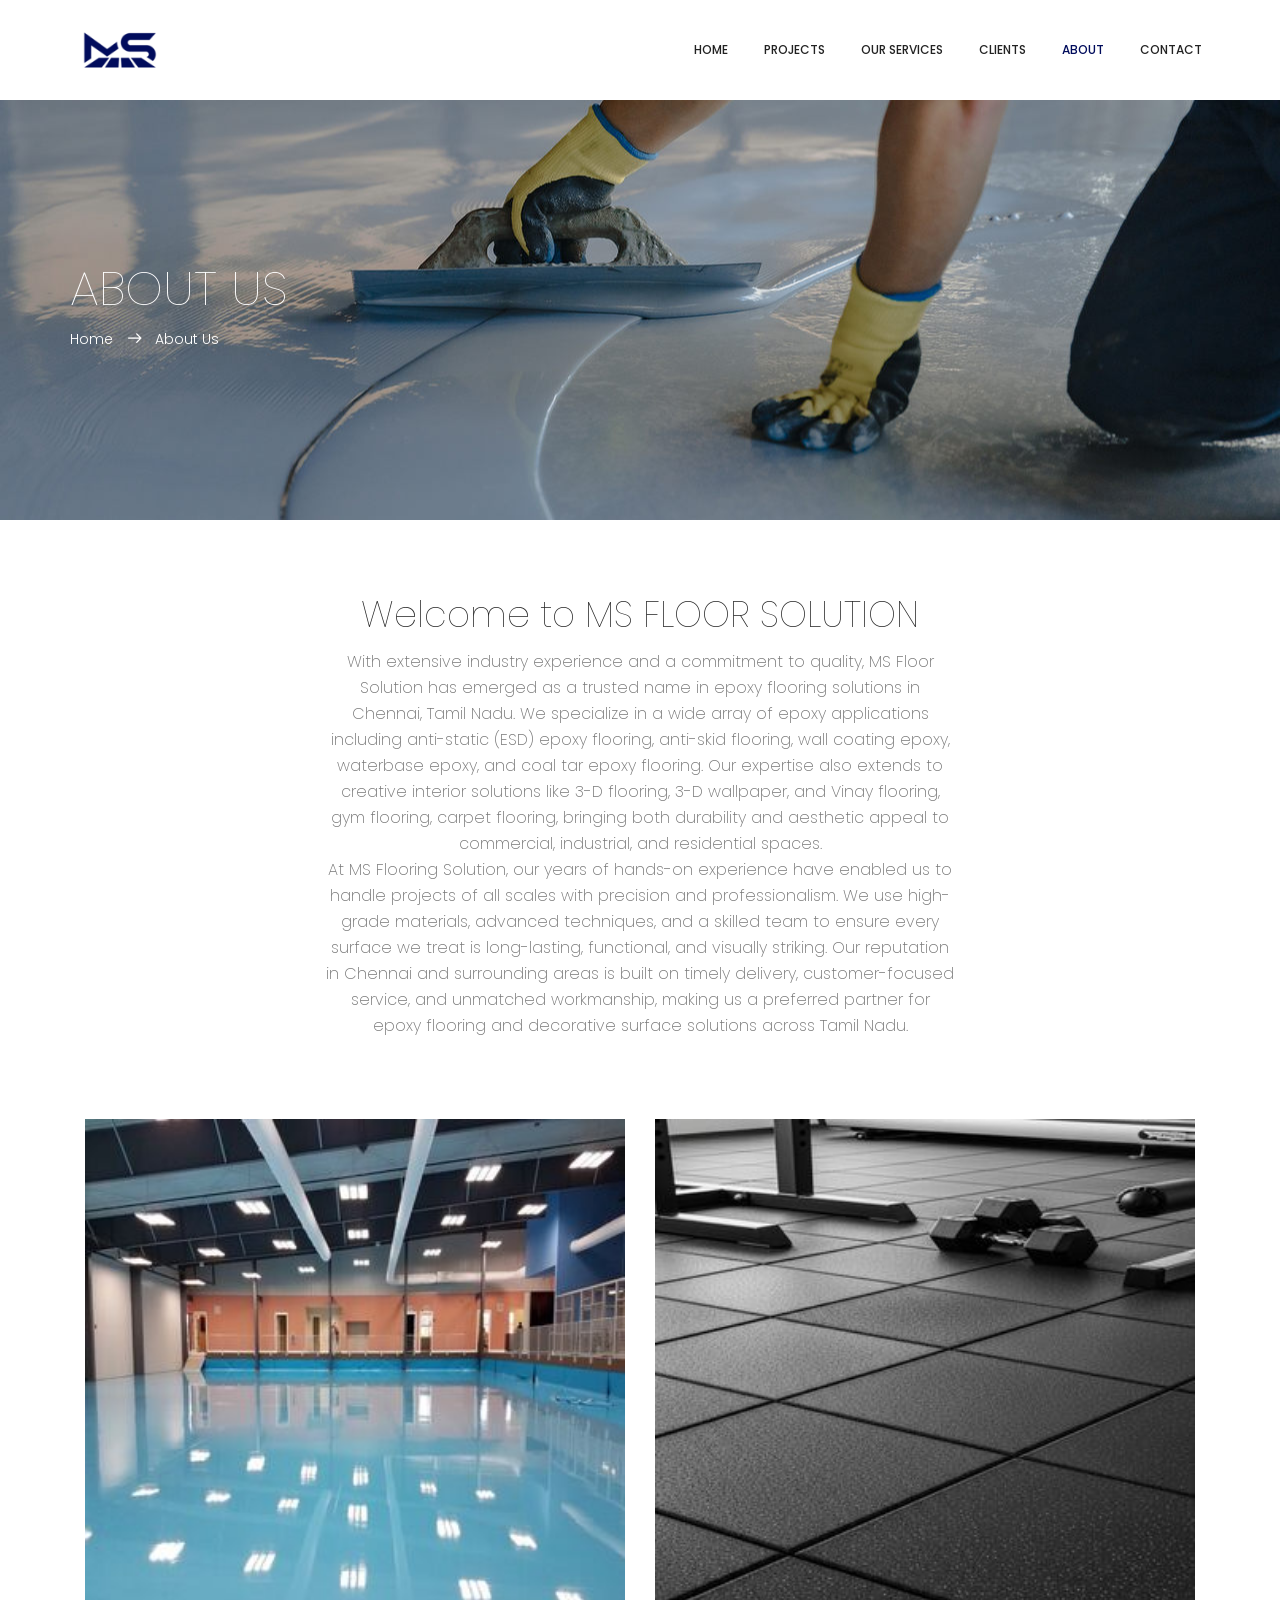
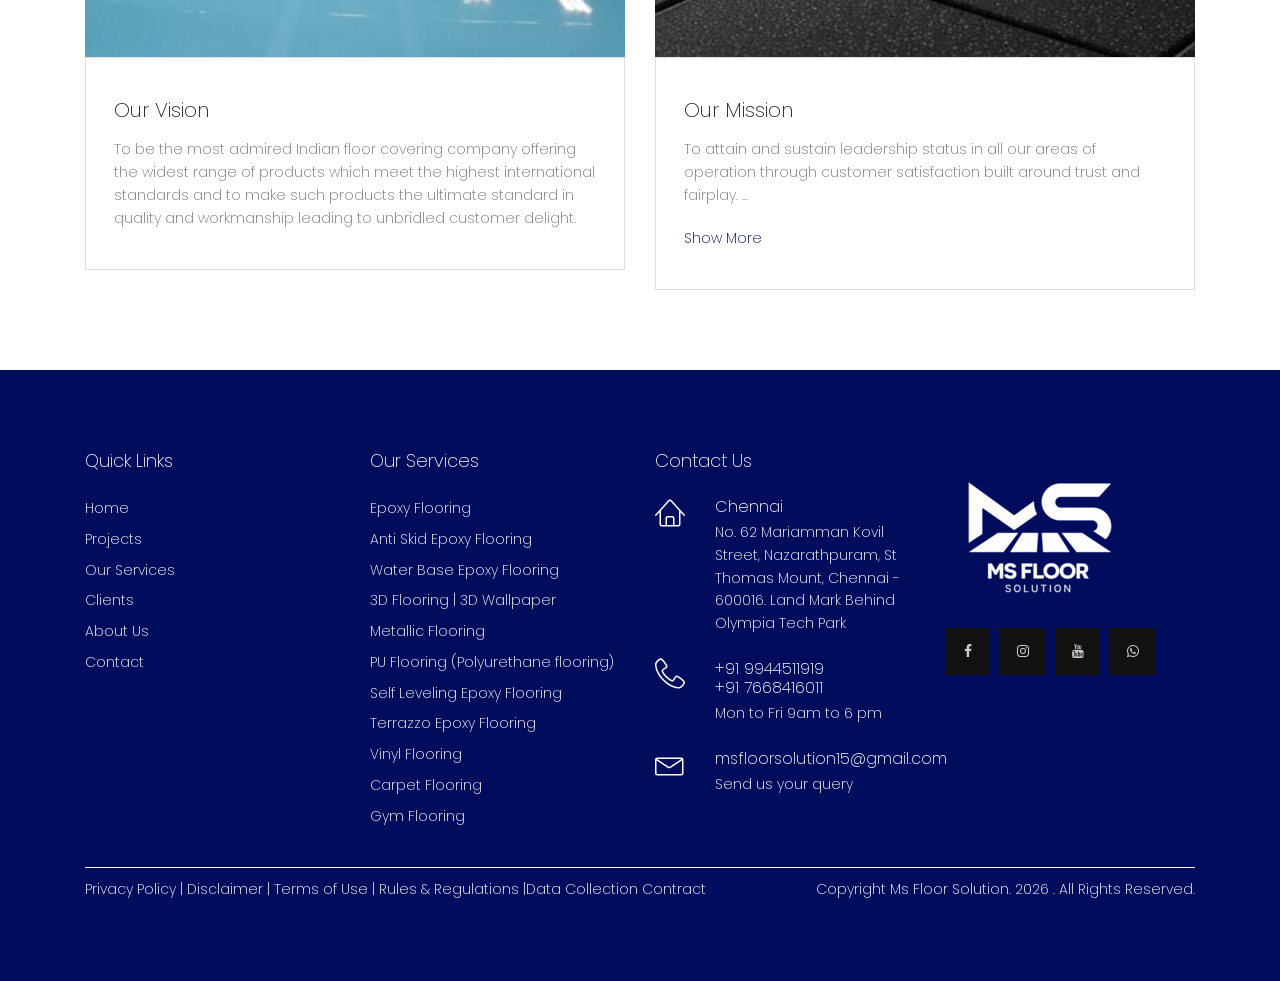
==== about.html @ cc370d94 "whatsapp link added and contect, contact details changed" ====
<!doctype html>
<html lang="zxx" class="no-js">
	<head>
		<meta name="robots" content="noindex, nofollow" />

		<link rel="dns-prefetch" href="https://cdnjs.cloudflare.com" />
		<!-- Mobile Specific Meta -->
		<meta
			name="viewport"
			content="width=device-width, initial-scale=1, shrink-to-fit=no"
		/>
		<!-- Meta Description -->
		<meta name="description" content="" />
		<!-- Meta Keyword -->
		<meta name="keywords" content="" />
		<!-- meta character set -->
		<meta charset="UTF-8" />
		<!-- Site Title -->
		<title>MS Floor Solutions</title>

		<style
			type="text/css"
			media="print"
			onload="
				this.media = 'all';
				this.onload = null;
			"
		>
			@font-face {
				font-family: Poppins;
				font-style: normal;
				font-weight: 100;
				src: url(fonts/100/normal.woff2);
				unicode-range:
					U+0900-097F, U+1CD0-1CF9, U+200C-200D, U+20A8, U+20B9, U+20F0, U+25CC,
					U+A830-A839, U+A8E0-A8FF, U+11B00-11B09;
				font-display: swap;
			}
			@font-face {
				font-family: Poppins;
				font-style: normal;
				font-weight: 100;
				src: url(fonts/100/normal.woff2);
				unicode-range:
					U+0000-00FF, U+0131, U+0152-0153, U+02BB-02BC, U+02C6, U+02DA, U+02DC,
					U+0304, U+0308, U+0329, U+2000-206F, U+20AC, U+2122, U+2191, U+2193,
					U+2212, U+2215, U+FEFF, U+FFFD;
				font-display: swap;
			}
			@font-face {
				font-family: Poppins;
				font-style: normal;
				font-weight: 100;
				src: url(fonts/100/normal.woff2);
				unicode-range:
					U+0100-02BA, U+02BD-02C5, U+02C7-02CC, U+02CE-02D7, U+02DD-02FF,
					U+0304, U+0308, U+0329, U+1D00-1DBF, U+1E00-1E9F, U+1EF2-1EFF, U+2020,
					U+20A0-20AB, U+20AD-20C0, U+2113, U+2C60-2C7F, U+A720-A7FF;
				font-display: swap;
			}
			@font-face {
				font-family: Poppins;
				font-style: normal;
				font-weight: 200;
				src: url(fonts/200/normal.woff2);
				unicode-range:
					U+0100-02BA, U+02BD-02C5, U+02C7-02CC, U+02CE-02D7, U+02DD-02FF,
					U+0304, U+0308, U+0329, U+1D00-1DBF, U+1E00-1E9F, U+1EF2-1EFF, U+2020,
					U+20A0-20AB, U+20AD-20C0, U+2113, U+2C60-2C7F, U+A720-A7FF;
				font-display: swap;
			}
			@font-face {
				font-family: Poppins;
				font-style: normal;
				font-weight: 200;
				src: url(fonts/200/normal.woff2);
				unicode-range:
					U+0000-00FF, U+0131, U+0152-0153, U+02BB-02BC, U+02C6, U+02DA, U+02DC,
					U+0304, U+0308, U+0329, U+2000-206F, U+20AC, U+2122, U+2191, U+2193,
					U+2212, U+2215, U+FEFF, U+FFFD;
				font-display: swap;
			}
			@font-face {
				font-family: Poppins;
				font-style: normal;
				font-weight: 200;
				src: url(fonts/200/normal.woff2);
				unicode-range:
					U+0900-097F, U+1CD0-1CF9, U+200C-200D, U+20A8, U+20B9, U+20F0, U+25CC,
					U+A830-A839, U+A8E0-A8FF, U+11B00-11B09;
				font-display: swap;
			}
			@font-face {
				font-family: Poppins;
				font-style: normal;
				font-weight: 400;
				src: url(fonts/400/normal.woff2);
				unicode-range:
					U+0100-02BA, U+02BD-02C5, U+02C7-02CC, U+02CE-02D7, U+02DD-02FF,
					U+0304, U+0308, U+0329, U+1D00-1DBF, U+1E00-1E9F, U+1EF2-1EFF, U+2020,
					U+20A0-20AB, U+20AD-20C0, U+2113, U+2C60-2C7F, U+A720-A7FF;
				font-display: swap;
			}
			@font-face {
				font-family: Poppins;
				font-style: normal;
				font-weight: 400;
				src: url(fonts/400/normal.woff2);
				unicode-range:
					U+0000-00FF, U+0131, U+0152-0153, U+02BB-02BC, U+02C6, U+02DA, U+02DC,
					U+0304, U+0308, U+0329, U+2000-206F, U+20AC, U+2122, U+2191, U+2193,
					U+2212, U+2215, U+FEFF, U+FFFD;
				font-display: swap;
			}
			@font-face {
				font-family: Poppins;
				font-style: normal;
				font-weight: 400;
				src: url(fonts/400/normal.woff2);
				unicode-range:
					U+0900-097F, U+1CD0-1CF9, U+200C-200D, U+20A8, U+20B9, U+20F0, U+25CC,
					U+A830-A839, U+A8E0-A8FF, U+11B00-11B09;
				font-display: swap;
			}
			@font-face {
				font-family: Poppins;
				font-style: normal;
				font-weight: 300;
				src: url(fonts/300/normal.woff2);
				unicode-range:
					U+0100-02BA, U+02BD-02C5, U+02C7-02CC, U+02CE-02D7, U+02DD-02FF,
					U+0304, U+0308, U+0329, U+1D00-1DBF, U+1E00-1E9F, U+1EF2-1EFF, U+2020,
					U+20A0-20AB, U+20AD-20C0, U+2113, U+2C60-2C7F, U+A720-A7FF;
				font-display: swap;
			}
			@font-face {
				font-family: Poppins;
				font-style: normal;
				font-weight: 300;
				src: url(fonts/300/normal.woff2);
				unicode-range:
					U+0900-097F, U+1CD0-1CF9, U+200C-200D, U+20A8, U+20B9, U+20F0, U+25CC,
					U+A830-A839, U+A8E0-A8FF, U+11B00-11B09;
				font-display: swap;
			}
			@font-face {
				font-family: Poppins;
				font-style: normal;
				font-weight: 300;
				src: url(fonts/300/normal.woff2);
				unicode-range:
					U+0000-00FF, U+0131, U+0152-0153, U+02BB-02BC, U+02C6, U+02DA, U+02DC,
					U+0304, U+0308, U+0329, U+2000-206F, U+20AC, U+2122, U+2191, U+2193,
					U+2212, U+2215, U+FEFF, U+FFFD;
				font-display: swap;
			}
			@font-face {
				font-family: Poppins;
				font-style: normal;
				font-weight: 500;
				src: url(fonts/500/normal.woff2);
				unicode-range:
					U+0100-02BA, U+02BD-02C5, U+02C7-02CC, U+02CE-02D7, U+02DD-02FF,
					U+0304, U+0308, U+0329, U+1D00-1DBF, U+1E00-1E9F, U+1EF2-1EFF, U+2020,
					U+20A0-20AB, U+20AD-20C0, U+2113, U+2C60-2C7F, U+A720-A7FF;
				font-display: swap;
			}
			@font-face {
				font-family: Poppins;
				font-style: normal;
				font-weight: 500;
				src: url(fonts/500/normal.woff2);
				unicode-range:
					U+0000-00FF, U+0131, U+0152-0153, U+02BB-02BC, U+02C6, U+02DA, U+02DC,
					U+0304, U+0308, U+0329, U+2000-206F, U+20AC, U+2122, U+2191, U+2193,
					U+2212, U+2215, U+FEFF, U+FFFD;
				font-display: swap;
			}
			@font-face {
				font-family: Poppins;
				font-style: normal;
				font-weight: 500;
				src: url(fonts/500/normal.woff2);
				unicode-range:
					U+0900-097F, U+1CD0-1CF9, U+200C-200D, U+20A8, U+20B9, U+20F0, U+25CC,
					U+A830-A839, U+A8E0-A8FF, U+11B00-11B09;
				font-display: swap;
			}
			@font-face {
				font-family: Poppins;
				font-style: normal;
				font-weight: 600;
				src: url(fonts/600/normal.woff2);
				unicode-range:
					U+0000-00FF, U+0131, U+0152-0153, U+02BB-02BC, U+02C6, U+02DA, U+02DC,
					U+0304, U+0308, U+0329, U+2000-206F, U+20AC, U+2122, U+2191, U+2193,
					U+2212, U+2215, U+FEFF, U+FFFD;
				font-display: swap;
			}
			@font-face {
				font-family: Poppins;
				font-style: normal;
				font-weight: 600;
				src: url(fonts/600/normal.woff2);
				unicode-range:
					U+0900-097F, U+1CD0-1CF9, U+200C-200D, U+20A8, U+20B9, U+20F0, U+25CC,
					U+A830-A839, U+A8E0-A8FF, U+11B00-11B09;
				font-display: swap;
			}
			@font-face {
				font-family: Poppins;
				font-style: normal;
				font-weight: 600;
				src: url(fonts/600/normal.woff2);
				unicode-range:
					U+0100-02BA, U+02BD-02C5, U+02C7-02CC, U+02CE-02D7, U+02DD-02FF,
					U+0304, U+0308, U+0329, U+1D00-1DBF, U+1E00-1E9F, U+1EF2-1EFF, U+2020,
					U+20A0-20AB, U+20AD-20C0, U+2113, U+2C60-2C7F, U+A720-A7FF;
				font-display: swap;
			}
			@font-face {
				font-family: Poppins;
				font-style: normal;
				font-weight: 700;
				src: url(fonts/700/normal.woff2);
				unicode-range:
					U+0900-097F, U+1CD0-1CF9, U+200C-200D, U+20A8, U+20B9, U+20F0, U+25CC,
					U+A830-A839, U+A8E0-A8FF, U+11B00-11B09;
				font-display: swap;
			}
			@font-face {
				font-family: Poppins;
				font-style: normal;
				font-weight: 700;
				src: url(fonts/700/normal.woff2);
				unicode-range:
					U+0000-00FF, U+0131, U+0152-0153, U+02BB-02BC, U+02C6, U+02DA, U+02DC,
					U+0304, U+0308, U+0329, U+2000-206F, U+20AC, U+2122, U+2191, U+2193,
					U+2212, U+2215, U+FEFF, U+FFFD;
				font-display: swap;
			}
			@font-face {
				font-family: Poppins;
				font-style: normal;
				font-weight: 700;
				src: url(fonts/700/normal.woff2);
				unicode-range:
					U+0100-02BA, U+02BD-02C5, U+02C7-02CC, U+02CE-02D7, U+02DD-02FF,
					U+0304, U+0308, U+0329, U+1D00-1DBF, U+1E00-1E9F, U+1EF2-1EFF, U+2020,
					U+20A0-20AB, U+20AD-20C0, U+2113, U+2C60-2C7F, U+A720-A7FF;
				font-display: swap;
			}
		</style>
		<!--
			CSS
			============================================= -->
		<link rel="stylesheet" href="css/linearicons.css" fetchpriority="high" />
		<link rel="stylesheet" href="css/font-awesome.min.css" />
		<link rel="stylesheet" href="css/bootstrap.css" />
		<link rel="stylesheet" href="css/magnific-popup.css" />
		<link rel="stylesheet" href="css/nice-select.css" />
		<link rel="stylesheet" href="css/animate.min.css" />
		<link rel="stylesheet" href="css/owl.carousel.css" />
		<link rel="stylesheet" href="css/main.css" />
	</head>

	<body>
		<!--################ Start Header Area ########-->
		<header id="header" id="home">
			<div class="container main-menu">
				<div class="row align-items-center justify-content-between d-flex">
					<div id="logo">
						<a href="index.html"
							><img
								src="img/logo.png"
								alt=""
								title=""
								fetchpriority="high"
								decoding="sync"
						/></a>
					</div>
					<nav id="nav-menu-container">
						<ul class="nav-menu">
							<li><a href="index.html">home</a></li>
							<li><a href="projects.html">projects</a></li>
							<li><a href="services.html">our services</a></li>
							<li><a href="clients.html">clients</a></li>
							<li class="menu-active"><a href="about.html">about</a></li>
							<li><a href="contact.html">Contact</a></li>
						</ul>
					</nav>
					<!--######## #nav-menu-container -->
				</div>
			</div>
		</header>
		<!--######## End Header Area ########-->

		<!--######## start banner Area ########-->
		<section class="banner-area relative" id="home">
			<div class="container">
				<div class="row d-flex align-items-center justify-content-center">
					<div class="about-content col-lg-12">
						<h1 class="text-white text-uppercase">About Us</h1>
						<p class="text-white link-nav">
							<a href="index.html">Home </a>
							<span class="lnr lnr-arrow-right"></span>
							<a href="about.html"> About Us</a>
						</p>
					</div>
				</div>
			</div>
		</section>
		<!--######## End banner Area ########-->

		<!--######## Start Latest News Area ########-->
		<section class="latest-news-area section-gap">
			<div class="container">
				<div class="row justify-content-center">
					<div class="col-lg-12">
						<div class="main-title text-center">
							<h1>Welcome to MS FLOOR SOLUTION</h1>
							<p>
								With extensive industry experience and a commitment to quality,
								MS Floor Solution has emerged as a trusted name in epoxy
								flooring solutions in Chennai, Tamil Nadu. We specialize in a
								wide array of epoxy applications including anti-static (ESD)
								epoxy flooring, anti-skid flooring, wall coating epoxy,
								waterbase epoxy, and coal tar epoxy flooring. Our expertise also
								extends to creative interior solutions like 3-D flooring, 3-D
								wallpaper, and Vinay flooring, gym flooring, carpet flooring,
								bringing both durability and aesthetic appeal to commercial,
								industrial, and residential spaces. <br />At MS Flooring
								Solution, our years of hands-on experience have enabled us to
								handle projects of all scales with precision and
								professionalism. We use high-grade materials, advanced
								techniques, and a skilled team to ensure every surface we treat
								is long-lasting, functional, and visually striking. Our
								reputation in Chennai and surrounding areas is built on timely
								delivery, customer-focused service, and unmatched workmanship,
								making us a preferred partner for epoxy flooring and decorative
								surface solutions across Tamil Nadu.
							</p>
						</div>
					</div>
				</div>
				<div class="row">
					<div class="col-lg-6 col-md-6">
						<div class="single-news card">
							<img
								class="card-top-img"
								src="img/news/n1.jpg"
								alt="Card image cap"
								fetchpriority="high"
								decoding="sync"
							/>
							<div class="card-body">
								<h4 class="card-title">
									<a href="#"> Our Vision </a>
								</h4>
								<p class="card-text">
									To be the most admired Indian floor covering company offering
									the widest range of products which meet the highest
									international standards and to make such products the ultimate
									standard in quality and workmanship leading to unbridled
									customer delight.
								</p>
							</div>
						</div>
					</div>
					<div class="col-lg-6 col-md-6">
						<div class="single-news card">
							<img
								class="card-top-img"
								src="img/news/n2.jpg"
								alt="Card image cap"
								loading="lazy"
								decoding="async"
							/>
							<div class="card-body">
								<h4 class="card-title">
									<a href="#"> Our Mission </a>
								</h4>
								<p class="card-text">
									To attain and sustain leadership status in all our areas of
									operation through customer satisfaction built around trust and
									fairplay. <span class="dots">...</span
									><span class="more-text">
										To make the brand name MS FLOOR SOLUTION synonymous with
										floor coverings, globally. To not only save but also earn
										the nation foreign exchange through R&D and a commitment to
										reduce our countries dependence on importing such products
										by making our presence felt in the global market. To
										contribute to the conservation of nature by making
										recyclable products. To encourage and inspire employee
										participation in the company leading to mutual growth.
									</span>
								</p>
								<a href="#" class="toggle">Show More</a>
							</div>
						</div>
					</div>
				</div>
			</div>
		</section>
		<!--######## End Latest News Area ########-->

		<!--######## start footer Area ########-->
		<footer class="footer-area section-gap">
			<div class="container">
				<div class="row">
					<div class="col-lg-3 col-md-6">
						<div class="single-footer-widget">
							<h6>Quick Links</h6>
							<ul class="footer-nav">
								<li><a href="index.html">Home</a></li>
								<li><a href="projects.html">Projects</a></li>
								<li><a href="services.html">Our Services</a></li>
								<li><a href="clients.html">Clients</a></li>
								<li><a href="about.html">About Us</a></li>
								<li><a href="contact.html">Contact</a></li>
							</ul>
						</div>
					</div>
					<div class="col-lg-3 col-md-6">
						<div class="single-footer-widget">
							<h6>Our Services</h6>
							<ul class="footer-nav">
								<li><a href="#">Epoxy Flooring</a></li>
								<li><a href="#">Anti Skid Epoxy Flooring</a></li>
								<li><a href="#">Water Base Epoxy Flooring</a></li>
								<li><a href="#">3D Flooring | 3D Wallpaper</a></li>
								<li><a href="#">Metallic Flooring</a></li>
								<li><a href="#">PU Flooring (Polyurethane flooring)</a></li>
								<li><a href="#">Self Leveling Epoxy Flooring </a></li>
								<li><a href="#">Terrazzo Epoxy Flooring</a></li>
								<li><a href="#">Vinyl Flooring</a></li>
								<li><a href="#">Carpet Flooring</a></li>
								<li><a href="#">Gym Flooring</a></li>
							</ul>
						</div>
					</div>
					<div class="col-lg-3 col-md-6">
						<h6>Contact Us</h6>
						<div class="contact-page-area">
							<div class="d-flex flex-column address-wrap">
								<div class="single-contact-address d-flex flex-row">
									<div class="icon">
										<span style="color: #fff" class="lnr lnr-home"></span>
									</div>
									<div class="contact-details">
										<h5 style="color: #fff">Chennai</h5>
										<p style="color: #fff">
											No. 62 Mariamman Kovil Street, Nazarathpuram, St Thomas
											Mount, Chennai - 600016. Land Mark Behind Olympia Tech
											Park
										</p>
									</div>
								</div>

								<div class="single-contact-address d-flex flex-row">
									<div class="icon">
										<span
											style="color: #fff"
											class="lnr lnr-phone-handset"
										></span>
									</div>
									<div class="contact-details">
										<h5 style="color: #fff">
											+91 9944511919<br />+91 7668416011
										</h5>
										<p style="color: #fff">Mon to Fri 9am to 6 pm</p>
									</div>
								</div>
								<div class="single-contact-address d-flex flex-row">
									<div class="icon">
										<span style="color: #fff" class="lnr lnr-envelope"></span>
									</div>
									<div class="contact-details">
										<h5 style="color: #fff">msfloorsolution15@gmail.com</h5>
										<p style="color: #fff">Send us your query</p>
									</div>
								</div>
							</div>
						</div>
					</div>
					<div class="col-lg-3 col-md-12">
						<div class="single-footer-widget mail-chimp">
							<img
								src="img/logo-bg.png"
								alt=""
								fetchpriority="high"
								decoding="sync"
							/>
						</div>
						<div class="footer-social d-flex align-items-center">
							<a href="#"><i class="fa fa-facebook"></i></a>
							<a
								target="_blank"
								href="https://www.instagram.com/ms_floorsolution?utm_source=qr"
								><i class="fa fa-instagram"></i
							></a>
							<a target="_blank" href="https://www.youtube.com/@MSFLOORSOLUTION"
								><i class="fa fa-youtube"></i
							></a>
							<a target="_blank" href="https://wa.me/message/73YWQMUPDBXBA1"
								><i class="fa fa-whatsapp"></i
							></a>
						</div>
					</div>
				</div>
				<hr style="border-top: 1px solid #fff; margin: 40px 0px 0px 0px" />
				<div
					class="footer-bottom d-flex justify-content-between align-items-center flex-wrap"
				>
					<div class="footer-text m-0">
						<p class="text-white m-0">
							Privacy Policy | Disclaimer | Terms of Use | Rules & Regulations
							|Data Collection Contract
						</p>
					</div>
					<div class="footer-text m-0">
						<p class="text-white m-0">
							Copyright Ms Floor Solution. 2026 . All Rights Reserved.
						</p>
					</div>
				</div>
			</div>
		</footer>
		<!--######## End footer Area ########-->

		<script src="js/vendor/jquery.min.js"></script>
		<script
			src="https://cdnjs.cloudflare.com/ajax/libs/popper.js/1.12.9/umd/popper.min.js"
			integrity="sha384-ApNbgh9B+Y1QKtv3Rn7W3mgPxhU9K/ScQsAP7hUibX39j7fakFPskvXusvfa0b4Q"
			crossorigin="anonymous"
		></script>
		<script src="js/vendor/bootstrap.min.js"></script>
		<script src="js/easing.min.js"></script>
		<script src="js/hoverIntent.js"></script>
		<script src="js/superfish.min.js"></script>
		<script src="js/jquery.ajaxchimp.min.js"></script>
		<script src="js/jquery.magnific-popup.min.js"></script>
		<script src="js/owl.carousel.min.js"></script>
		<script src="js/isotope.pkgd.min.js"></script>
		<script src="js/owl.carousel.min.js"></script>
		<script src="js/jquery.nice-select.min.js"></script>
		<script src="js/mail-script.js"></script>
		<script src="js/main.js"></script>
	</body>
</html>
---- css/linearicons.css ----
@font-face {
	font-family: 'Linearicons-Free';
	src:url('../fonts/Linearicons-Free.eot?w118d');
	src:url('../fonts/Linearicons-Free.eot?#iefixw118d') format('embedded-opentype'),
		url('../fonts/Linearicons-Free.woff2?w118d') format('woff2'),
		url('../fonts/Linearicons-Free.woff?w118d') format('woff'),
		url('../fonts/Linearicons-Free.ttf?w118d') format('truetype'),
		url('../fonts/Linearicons-Free.svg?w118d#Linearicons-Free') format('svg');
	font-weight: normal;
	font-style: normal;
}

.lnr {
	font-family: 'Linearicons-Free';
	speak: none;
	font-style: normal;
	font-weight: normal;
	font-variant: normal;
	text-transform: none;
	line-height: 1;

	/* Better Font Rendering =========== */
	-webkit-font-smoothing: antialiased;
	-moz-osx-font-smoothing: grayscale;
}

.lnr-home:before {
	content: "\e800";
}
.lnr-heart:before {
	content: "\e813";
}
.lnr-envelope:before {
	content: "\e818";
}
.lnr-eye:before {
	content: "\e81b";
}
.lnr-user:before {
	content: "\e82a";
}
.lnr-phone-handset:before {
	content: "\e830";
}
.lnr-calendar-full:before {
	content: "\e836";
}
.lnr-bubble:before {
	content: "\e83f";
}
.lnr-cross:before {
	content: "\e870";
}
.lnr-menu:before {
	content: "\e871";
}
.lnr-chevron-up:before {
	content: "\e873";
}
.lnr-chevron-down:before {
	content: "\e874";
}
.lnr-chevron-left:before {
	content: "\e875";
}
.lnr-chevron-right:before {
	content: "\e876";
}
.lnr-arrow-left:before {
	content: "\e879";
}
.lnr-arrow-right:before {
	content: "\e87a";
}
---- css/nice-select.css ----
.nice-select {
  -webkit-tap-highlight-color: transparent;
  background-color: #fff;
  border-radius: 5px;
  border: solid 1px #e8e8e8;
  box-sizing: border-box;
  clear: both;
  cursor: pointer;
  display: block;
  float: left;
  font-family: inherit;
  font-size: 14px;
  font-weight: normal;
  height: 42px;
  line-height: 40px;
  outline: none;
  padding-left: 18px;
  padding-right: 30px;
  position: relative;
  text-align: left !important;
  -webkit-transition: all 0.2s ease-in-out;
  transition: all 0.2s ease-in-out;
  -webkit-user-select: none;
     -moz-user-select: none;
      -ms-user-select: none;
          user-select: none;
  white-space: nowrap;
  width: auto; }
  .nice-select:hover {
    border-color: #dbdbdb; }
  .nice-select:active, .nice-select.open, .nice-select:focus {
    border-color: #999; }
  .nice-select:after {
    border-bottom: 2px solid #999;
    border-right: 2px solid #999;
    content: '';
    display: block;
    height: 5px;
    margin-top: -4px;
    pointer-events: none;
    position: absolute;
    right: 12px;
    top: 50%;
    -webkit-transform-origin: 66% 66%;
        -ms-transform-origin: 66% 66%;
            transform-origin: 66% 66%;
    -webkit-transform: rotate(45deg);
        -ms-transform: rotate(45deg);
            transform: rotate(45deg);
    -webkit-transition: all 0.15s ease-in-out;
    transition: all 0.15s ease-in-out;
    width: 5px; }
  .nice-select.open:after {
    -webkit-transform: rotate(-135deg);
        -ms-transform: rotate(-135deg);
            transform: rotate(-135deg); }
  .nice-select.open .list {
    opacity: 1;
    pointer-events: auto;
    -webkit-transform: scale(1) translateY(0);
        -ms-transform: scale(1) translateY(0);
            transform: scale(1) translateY(0); }
  .nice-select.disabled {
    border-color: #ededed;
    color: #999;
    pointer-events: none; }
    .nice-select.disabled:after {
      border-color: #cccccc; }
  .nice-select.right {
    float: right; }
    .nice-select.right .list {
      left: auto;
      right: 0; }
  .nice-select.small {
    font-size: 12px;
    height: 36px;
    line-height: 34px; }
    .nice-select.small:after {
      height: 4px;
      width: 4px; }
    .nice-select.small .option {
      line-height: 34px;
      min-height: 34px; }
  .nice-select .list {
    background-color: #fff;
    border-radius: 5px;
    box-shadow: 0 0 0 1px rgba(68, 68, 68, 0.11);
    box-sizing: border-box;
    margin-top: 4px;
    opacity: 0;
    overflow: hidden;
    padding: 0;
    pointer-events: none;
    position: absolute;
    top: 100%;
    left: 0;
    -webkit-transform-origin: 50% 0;
        -ms-transform-origin: 50% 0;
            transform-origin: 50% 0;
    -webkit-transform: scale(0.75) translateY(-21px);
        -ms-transform: scale(0.75) translateY(-21px);
            transform: scale(0.75) translateY(-21px);
    -webkit-transition: all 0.2s cubic-bezier(0.5, 0, 0, 1.25), opacity 0.15s ease-out;
    transition: all 0.2s cubic-bezier(0.5, 0, 0, 1.25), opacity 0.15s ease-out;
    z-index: 9; }
    .nice-select .list:hover .option:not(:hover) {
      background-color: transparent !important; }
  .nice-select .option {
    cursor: pointer;
    font-weight: 400;
    line-height: 40px;
    list-style: none;
    min-height: 40px;
    outline: none;
    padding-left: 18px;
    padding-right: 29px;
    text-align: left;
    -webkit-transition: all 0.2s;
    transition: all 0.2s; }
    .nice-select .option:hover, .nice-select .option.focus, .nice-select .option.selected.focus {
      background-color: #f6f6f6; }
    .nice-select .option.selected {
      font-weight: bold; }
    .nice-select .option.disabled {
      background-color: transparent;
      color: #999;
      cursor: default; }

.no-csspointerevents .nice-select .list {
  display: none; }

.no-csspointerevents .nice-select.open .list {
  display: block; }
---- css/main.css ----
/*--------------------------- Color variations ----------------------*/
/* Medium Layout: 1280px */
/* Tablet Layout: 768px */
/* Mobile Layout: 320px */
/* Wide Mobile Layout: 480px */
/* =================================== */
/*  Basic Style 
/* =================================== */

::selection {
	background-color: #010c5c;
	color: #fff;
}

body {
	color: #777777;
	font-family: "Poppins", sans-serif;
	font-size: 14px;
	font-weight: 200;
	line-height: 1.625em;
	position: relative;
}

ol,
ul {
	margin: 0;
	padding: 0;
	list-style: none;
}

select {
	display: block;
}

figure {
	margin: 0;
}

a {
	-webkit-transition: all 0.3s ease 0s;
	-moz-transition: all 0.3s ease 0s;
	-o-transition: all 0.3s ease 0s;
	transition: all 0.3s ease 0s;
}

iframe {
	border: 0;
}

a,
a:focus,
a:hover {
	text-decoration: none;
	outline: 0;
}

/**
 *  Typography
 *
 **/

h1,
h2,
h3,
h4,
h5,
h6 {
	font-family: "Poppins", sans-serif;
	color: #222;
	line-height: 1.2em !important;
	margin: 0;
	font-weight: 200;
}

.h1,
.h2,
.h3,
.h4,
.h5,
.h6 {
	margin: 0;
	font-family: "Poppins", sans-serif;
	font-weight: 600;
	color: #222;
}

h1,
.h1 {
	font-size: 36px;
}

h2,
.h2 {
	font-size: 30px;
}

h3,
.h3 {
	font-size: 24px;
}

h4,
.h4 {
	font-size: 18px;
}

h5,
.h5 {
	font-size: 16px;
}

h6,
.h6 {
	font-size: 14px;
}

/**
 * For modern browsers
 * 1. The space content is one way to avoid an Opera bug when the
 *    contenteditable attribute is included anywhere else in the document.
 *    Otherwise it causes space to appear at the top and bottom of elements
 *    that are clearfixed.
 * 2. The use of `table` rather than `block` is only necessary if using
 *    `:before` to contain the top-margins of child elements.
 */
.clear::before,
.clear::after {
	content: " ";
	display: table;
}
.clear::after {
	clear: both;
}

input:focus {
	outline: none;
}

.mt-10 {
	margin-top: 10px;
}

.mt-30 {
	margin-top: 30px;
}

.mt-40 {
	margin-top: 40px;
}

.mr-10 {
	margin-right: 10px;
}

.mb-0 {
	margin-bottom: 0px;
}

.mb-10 {
	margin-bottom: 10px;
}

.mb-20 {
	margin-bottom: 20px;
}

.mb-30 {
	margin-bottom: 30px;
}

.pt-90 {
	padding-top: 90px;
}

.pb-90 {
	padding-bottom: 90px;
}

.text-white {
	color: #fff;
}

.transition {
	-webkit-transition: all 0.3s ease 0s;
	-moz-transition: all 0.3s ease 0s;
	-o-transition: all 0.3s ease 0s;
	transition: all 0.3s ease 0s;
}

.text-center {
	text-align: center;
}

.text-left {
	text-align: left;
}

.flex-wrap {
	-webkit-flex-wrap: wrap;
	-moz-flex-wrap: wrap;
	-ms-flex-wrap: wrap;
	flex-wrap: wrap;
}

.flex-column {
	-webkit-box-direction: normal;
	-webkit-box-orient: vertical;
	-webkit-flex-direction: column;
	-moz-flex-direction: column;
	-ms-flex-direction: column;
	flex-direction: column;
}

.relative {
	position: relative;
}

.reveal-element {
	opacity: 0;
	transform: translateY(35px);
	transition:
		opacity 0.8s ease,
		transform 0.8s ease;
	will-change: opacity, transform;
}

.reveal-element.is-visible {
	opacity: 1;
	transform: translateY(0);
}

.overlay {
	position: absolute;
	left: 0;
	right: 0;
	top: 0;
	bottom: 0;
}
.container.no-padding {
	padding-left: 0;
	padding-right: 0;
}

.no-padding {
	padding: 0;
}

.main-title {
	margin-bottom: 80px;
}
@media (max-width: 991px) {
	.main-title {
		margin-bottom: 40px;
	}
}
.main-title h1 {
	margin-bottom: 20px;
	font-weight: 100;
	line-height: 29px !important;
}
@media (max-width: 480px) {
	.main-title h1 {
		font-size: 30px;
	}
}
.main-title p {
	max-width: 630px;
	margin: 0 auto;
	font-size: 16px;
	line-height: 26px;
}
@media (max-width: 991px) {
	.main-title p {
		margin: 0;
	}
}

.sample-text-area {
	background: #fff;
	padding: 100px 0 70px 0;
}

.sample-text {
	margin-bottom: 0;
}

.text-heading {
	margin-bottom: 30px;
	font-size: 24px;
}

.typo-list {
	margin-bottom: 10px;
}

@media (max-width: 767px) {
	.typo-sec {
		margin-bottom: 30px;
	}
}

@media (max-width: 767px) {
	.element-wrap {
		margin-top: 30px;
	}
}

b,
sup,
sub,
u,
del {
	color: #010c5c;
}

h1 {
	font-size: 36px;
}

h2 {
	font-size: 30px;
}

h3 {
	font-size: 24px;
}

h4 {
	font-size: 18px;
}

h5 {
	font-size: 16px;
}

h6 {
	font-size: 14px;
}

h1,
h2,
h3,
h4,
h5,
h6 {
	line-height: 1.5em;
}

.typography h1,
.typography h2,
.typography h3,
.typography h4,
.typography h5,
.typography h6 {
	color: #777777;
}

.button-area {
	background: #fff;
}
.button-area .border-top-generic {
	padding: 70px 15px;
	border-top: 1px dotted #eee;
}

.button-group-area .genric-btn {
	margin-right: 10px;
	margin-top: 10px;
}
.button-group-area .genric-btn:last-child {
	margin-right: 0;
}

.genric-btn {
	display: inline-block;
	outline: none;
	line-height: 40px;
	padding: 0 30px;
	font-size: 0.8em;
	text-align: center;
	text-decoration: none;
	font-weight: 500;
	cursor: pointer;
	-webkit-transition: all 0.3s ease 0s;
	-moz-transition: all 0.3s ease 0s;
	-o-transition: all 0.3s ease 0s;
	transition: all 0.3s ease 0s;
}
.genric-btn:focus {
	outline: none;
}
.genric-btn.e-large {
	padding: 0 40px;
	line-height: 50px;
}
.genric-btn.large {
	line-height: 45px;
}
.genric-btn.medium {
	line-height: 30px;
}
.genric-btn.small {
	line-height: 25px;
}
.genric-btn.radius {
	border-radius: 3px;
}
.genric-btn.circle {
	border-radius: 20px;
}
.genric-btn.arrow {
	display: -webkit-inline-box;
	display: -ms-inline-flexbox;
	display: inline-flex;
	-webkit-box-align: center;
	-ms-flex-align: center;
	align-items: center;
}
.genric-btn.arrow span {
	margin-left: 10px;
}
.genric-btn.default {
	color: #222222;
	background: #f9f9ff;
	border: 1px solid transparent;
}
.genric-btn.default:hover {
	border: 1px solid #f9f9ff;
	background: #fff;
}
.genric-btn.default-border {
	border: 1px solid #f9f9ff;
	background: #fff;
}
.genric-btn.default-border:hover {
	color: #222222;
	background: #f9f9ff;
	border: 1px solid transparent;
}
.genric-btn.primary {
	color: #fff;
	background: #010c5c;
	border: 1px solid transparent;
}
.genric-btn.primary:hover {
	color: #010c5c;
	border: 1px solid #010c5c;
	background: #fff;
}
.genric-btn.primary-border {
	color: #010c5c;
	border: 1px solid #010c5c;
	background: #fff;
}
.genric-btn.primary-border:hover {
	color: #fff;
	background: #010c5c;
	border: 1px solid transparent;
}
.genric-btn.success {
	color: #fff;
	background: #4cd3e3;
	border: 1px solid transparent;
}
.genric-btn.success:hover {
	color: #4cd3e3;
	border: 1px solid #4cd3e3;
	background: #fff;
}
.genric-btn.success-border {
	color: #4cd3e3;
	border: 1px solid #4cd3e3;
	background: #fff;
}
.genric-btn.success-border:hover {
	color: #fff;
	background: #4cd3e3;
	border: 1px solid transparent;
}
.genric-btn.info {
	color: #fff;
	background: #38a4ff;
	border: 1px solid transparent;
}
.genric-btn.info:hover {
	color: #38a4ff;
	border: 1px solid #38a4ff;
	background: #fff;
}
.genric-btn.info-border {
	color: #38a4ff;
	border: 1px solid #38a4ff;
	background: #fff;
}
.genric-btn.info-border:hover {
	color: #fff;
	background: #38a4ff;
	border: 1px solid transparent;
}
.genric-btn.warning {
	color: #fff;
	background: #f4e700;
	border: 1px solid transparent;
}
.genric-btn.warning:hover {
	color: #f4e700;
	border: 1px solid #f4e700;
	background: #fff;
}
.genric-btn.warning-border {
	color: #f4e700;
	border: 1px solid #f4e700;
	background: #fff;
}
.genric-btn.warning-border:hover {
	color: #fff;
	background: #f4e700;
	border: 1px solid transparent;
}
.genric-btn.danger {
	color: #fff;
	background: #f44a40;
	border: 1px solid transparent;
}
.genric-btn.danger:hover {
	color: #f44a40;
	border: 1px solid #f44a40;
	background: #fff;
}
.genric-btn.danger-border {
	color: #f44a40;
	border: 1px solid #f44a40;
	background: #fff;
}
.genric-btn.danger-border:hover {
	color: #fff;
	background: #f44a40;
	border: 1px solid transparent;
}
.genric-btn.link {
	color: #222222;
	background: #f9f9ff;
	text-decoration: underline;
	border: 1px solid transparent;
}
.genric-btn.link:hover {
	color: #222222;
	border: 1px solid #f9f9ff;
	background: #fff;
}
.genric-btn.link-border {
	color: #222222;
	border: 1px solid #f9f9ff;
	background: #fff;
	text-decoration: underline;
}
.genric-btn.link-border:hover {
	color: #222222;
	background: #f9f9ff;
	border: 1px solid transparent;
}
.genric-btn.disable {
	color: #222222, 0.3;
	background: #f9f9ff;
	border: 1px solid transparent;
	cursor: not-allowed;
}

.generic-blockquote {
	padding: 30px 50px 30px 30px;
	background: #f9f9ff;
	border-left: 2px solid #010c5c;
}

@media (max-width: 991px) {
	.progress-table-wrap {
		overflow-x: scroll;
	}
}

.progress-table {
	background: #f9f9ff;
	padding: 15px 0px 30px 0px;
	min-width: 800px;
}
.progress-table .serial {
	width: 11.83%;
	padding-left: 30px;
}
.progress-table .country {
	width: 28.07%;
}
.progress-table .visit {
	width: 19.74%;
}
.progress-table .percentage {
	width: 40.36%;
	padding-right: 50px;
}
.progress-table .table-head {
	display: flex;
}
.progress-table .table-head .serial,
.progress-table .table-head .country,
.progress-table .table-head .visit,
.progress-table .table-head .percentage {
	color: #222222;
	line-height: 40px;
	text-transform: uppercase;
	font-weight: 500;
}
.progress-table .table-row {
	padding: 15px 0;
	border-top: 1px solid #edf3fd;
	display: flex;
}
.progress-table .table-row .serial,
.progress-table .table-row .country,
.progress-table .table-row .visit,
.progress-table .table-row .percentage {
	display: flex;
	align-items: center;
}
.progress-table .table-row .country img {
	margin-right: 15px;
}
.progress-table .table-row .percentage .progress {
	width: 80%;
	border-radius: 0px;
	background: transparent;
}
.progress-table .table-row .percentage .progress .progress-bar {
	height: 5px;
	line-height: 5px;
}
.progress-table .table-row .percentage .progress .progress-bar.color-1 {
	background-color: #6382e6;
}
.progress-table .table-row .percentage .progress .progress-bar.color-2 {
	background-color: #e66686;
}
.progress-table .table-row .percentage .progress .progress-bar.color-3 {
	background-color: #f09359;
}
.progress-table .table-row .percentage .progress .progress-bar.color-4 {
	background-color: #73fbaf;
}
.progress-table .table-row .percentage .progress .progress-bar.color-5 {
	background-color: #73fbaf;
}
.progress-table .table-row .percentage .progress .progress-bar.color-6 {
	background-color: #6382e6;
}
.progress-table .table-row .percentage .progress .progress-bar.color-7 {
	background-color: #a367e7;
}
.progress-table .table-row .percentage .progress .progress-bar.color-8 {
	background-color: #e66686;
}

.single-gallery-image {
	margin-top: 30px;
	background-repeat: no-repeat !important;
	background-position: center center !important;
	background-size: cover !important;
	height: 200px;
}

.unordered-list li {
	position: relative;
	padding-left: 30px;
	line-height: 1.82em !important;
}
.unordered-list li:before {
	content: "";
	position: absolute;
	width: 14px;
	height: 14px;
	border: 3px solid #010c5c;
	background: #fff;
	top: 4px;
	left: 0;
	border-radius: 50%;
}

.ordered-list {
	margin-left: 30px;
}
.ordered-list li {
	list-style-type: decimal-leading-zero;
	color: #010c5c;
	font-weight: 500;
	line-height: 1.82em !important;
}
.ordered-list li span {
	font-weight: 300;
	color: #777777;
}

.ordered-list-alpha li {
	margin-left: 30px;
	list-style-type: lower-alpha;
	color: #010c5c;
	font-weight: 500;
	line-height: 1.82em !important;
}
.ordered-list-alpha li span {
	font-weight: 300;
	color: #777777;
}

.ordered-list-roman li {
	margin-left: 30px;
	list-style-type: lower-roman;
	color: #010c5c;
	font-weight: 500;
	line-height: 1.82em !important;
}
.ordered-list-roman li span {
	font-weight: 300;
	color: #777777;
}

.single-input {
	display: block;
	width: 100%;
	line-height: 40px;
	border: none;
	outline: none;
	background: #f9f9ff;
	padding: 0 20px;
}
.single-input:focus {
	outline: none;
}

.input-group-icon {
	position: relative;
}
.input-group-icon .icon {
	position: absolute;
	left: 20px;
	top: 0;
	line-height: 40px;
	z-index: 3;
}
.input-group-icon .icon i {
	color: #797979;
}
.input-group-icon .single-input {
	padding-left: 45px;
}

.single-textarea {
	display: block;
	width: 100%;
	line-height: 40px;
	border: none;
	outline: none;
	background: #f9f9ff;
	padding: 0 20px;
	height: 100px;
	resize: none;
}
.single-textarea:focus {
	outline: none;
}

.single-input-primary {
	display: block;
	width: 100%;
	line-height: 40px;
	border: 1px solid transparent;
	outline: none;
	background: #f9f9ff;
	padding: 0 20px;
}
.single-input-primary:focus {
	outline: none;
	border: 1px solid #010c5c;
}

.single-input-accent {
	display: block;
	width: 100%;
	line-height: 40px;
	border: 1px solid transparent;
	outline: none;
	background: #f9f9ff;
	padding: 0 20px;
}
.single-input-accent:focus {
	outline: none;
	border: 1px solid #eb6b55;
}

.single-input-secondary {
	display: block;
	width: 100%;
	line-height: 40px;
	border: 1px solid transparent;
	outline: none;
	background: #f9f9ff;
	padding: 0 20px;
}
.single-input-secondary:focus {
	outline: none;
	border: 1px solid #f09359;
}

.default-switch {
	width: 35px;
	height: 17px;
	border-radius: 8.5px;
	background: #f9f9ff;
	position: relative;
	cursor: pointer;
}
.default-switch input {
	position: absolute;
	left: 0;
	top: 0;
	right: 0;
	bottom: 0;
	width: 100%;
	height: 100%;
	opacity: 0;
	cursor: pointer;
}
.default-switch input + label {
	position: absolute;
	top: 1px;
	left: 1px;
	width: 15px;
	height: 15px;
	border-radius: 50%;
	background: #010c5c;
	-webkit-transition: all 0.2s;
	-moz-transition: all 0.2s;
	-o-transition: all 0.2s;
	transition: all 0.2s;
	box-shadow: 0px 4px 5px 0px rgba(0, 0, 0, 0.2);
	cursor: pointer;
}
.default-switch input:checked + label {
	left: 19px;
}

.single-element-widget {
	margin-bottom: 30px;
}

.primary-switch {
	width: 35px;
	height: 17px;
	border-radius: 8.5px;
	background: #f9f9ff;
	position: relative;
	cursor: pointer;
}
.primary-switch input {
	position: absolute;
	left: 0;
	top: 0;
	right: 0;
	bottom: 0;
	width: 100%;
	height: 100%;
	opacity: 0;
}
.primary-switch input + label {
	position: absolute;
	left: 0;
	top: 0;
	right: 0;
	bottom: 0;
	width: 100%;
	height: 100%;
}
.primary-switch input + label:before {
	content: "";
	position: absolute;
	left: 0;
	top: 0;
	right: 0;
	bottom: 0;
	width: 100%;
	height: 100%;
	background: transparent;
	border-radius: 8.5px;
	cursor: pointer;
	-webkit-transition: all 0.2s;
	-moz-transition: all 0.2s;
	-o-transition: all 0.2s;
	transition: all 0.2s;
}
.primary-switch input + label:after {
	content: "";
	position: absolute;
	top: 1px;
	left: 1px;
	width: 15px;
	height: 15px;
	border-radius: 50%;
	background: #fff;
	-webkit-transition: all 0.2s;
	-moz-transition: all 0.2s;
	-o-transition: all 0.2s;
	transition: all 0.2s;
	box-shadow: 0px 4px 5px 0px rgba(0, 0, 0, 0.2);
	cursor: pointer;
}
.primary-switch input:checked + label:after {
	left: 19px;
}
.primary-switch input:checked + label:before {
	background: #010c5c;
}

.confirm-switch {
	width: 35px;
	height: 17px;
	border-radius: 8.5px;
	background: #f9f9ff;
	position: relative;
	cursor: pointer;
}
.confirm-switch input {
	position: absolute;
	left: 0;
	top: 0;
	right: 0;
	bottom: 0;
	width: 100%;
	height: 100%;
	opacity: 0;
}
.confirm-switch input + label {
	position: absolute;
	left: 0;
	top: 0;
	right: 0;
	bottom: 0;
	width: 100%;
	height: 100%;
}
.confirm-switch input + label:before {
	content: "";
	position: absolute;
	left: 0;
	top: 0;
	right: 0;
	bottom: 0;
	width: 100%;
	height: 100%;
	background: transparent;
	border-radius: 8.5px;
	-webkit-transition: all 0.2s;
	-moz-transition: all 0.2s;
	-o-transition: all 0.2s;
	transition: all 0.2s;
	cursor: pointer;
}
.confirm-switch input + label:after {
	content: "";
	position: absolute;
	top: 1px;
	left: 1px;
	width: 15px;
	height: 15px;
	border-radius: 50%;
	background: #fff;
	-webkit-transition: all 0.2s;
	-moz-transition: all 0.2s;
	-o-transition: all 0.2s;
	transition: all 0.2s;
	box-shadow: 0px 4px 5px 0px rgba(0, 0, 0, 0.2);
	cursor: pointer;
}
.confirm-switch input:checked + label:after {
	left: 19px;
}
.confirm-switch input:checked + label:before {
	background: #4cd3e3;
}

.primary-checkbox {
	width: 16px;
	height: 16px;
	border-radius: 3px;
	background: #f9f9ff;
	position: relative;
	cursor: pointer;
}
.primary-checkbox input {
	position: absolute;
	left: 0;
	top: 0;
	right: 0;
	bottom: 0;
	width: 100%;
	height: 100%;
	opacity: 0;
}
.primary-checkbox input + label {
	position: absolute;
	left: 0;
	top: 0;
	right: 0;
	bottom: 0;
	width: 100%;
	height: 100%;
	border-radius: 3px;
	cursor: pointer;
	border: 1px solid #f1f1f1;
}
.primary-checkbox input:checked + label {
	background: url(../img/elements/primary-check.png) no-repeat center
		center/cover;
	border: none;
}

.confirm-checkbox {
	width: 16px;
	height: 16px;
	border-radius: 3px;
	background: #f9f9ff;
	position: relative;
	cursor: pointer;
}
.confirm-checkbox input {
	position: absolute;
	left: 0;
	top: 0;
	right: 0;
	bottom: 0;
	width: 100%;
	height: 100%;
	opacity: 0;
}
.confirm-checkbox input + label {
	position: absolute;
	left: 0;
	top: 0;
	right: 0;
	bottom: 0;
	width: 100%;
	height: 100%;
	border-radius: 3px;
	cursor: pointer;
	border: 1px solid #f1f1f1;
}
.confirm-checkbox input:checked + label {
	background: url(../img/elements/success-check.png) no-repeat center
		center/cover;
	border: none;
}

.disabled-checkbox {
	width: 16px;
	height: 16px;
	border-radius: 3px;
	background: #f9f9ff;
	position: relative;
	cursor: pointer;
}
.disabled-checkbox input {
	position: absolute;
	left: 0;
	top: 0;
	right: 0;
	bottom: 0;
	width: 100%;
	height: 100%;
	opacity: 0;
}
.disabled-checkbox input + label {
	position: absolute;
	left: 0;
	top: 0;
	right: 0;
	bottom: 0;
	width: 100%;
	height: 100%;
	border-radius: 3px;
	cursor: pointer;
	border: 1px solid #f1f1f1;
}
.disabled-checkbox input:disabled {
	cursor: not-allowed;
	z-index: 3;
}
.disabled-checkbox input:checked + label {
	background: url(../img/elements/disabled-check.png) no-repeat center
		center/cover;
	border: none;
}

.primary-radio {
	width: 16px;
	height: 16px;
	border-radius: 8px;
	background: #f9f9ff;
	position: relative;
	cursor: pointer;
}
.primary-radio input {
	position: absolute;
	left: 0;
	top: 0;
	right: 0;
	bottom: 0;
	width: 100%;
	height: 100%;
	opacity: 0;
}
.primary-radio input + label {
	position: absolute;
	left: 0;
	top: 0;
	right: 0;
	bottom: 0;
	width: 100%;
	height: 100%;
	border-radius: 8px;
	cursor: pointer;
	border: 1px solid #f1f1f1;
}
.primary-radio input:checked + label {
	background: url(../img/elements/primary-radio.png) no-repeat center
		center/cover;
	border: none;
}

.confirm-radio {
	width: 16px;
	height: 16px;
	border-radius: 8px;
	background: #f9f9ff;
	position: relative;
	cursor: pointer;
}
.confirm-radio input {
	position: absolute;
	left: 0;
	top: 0;
	right: 0;
	bottom: 0;
	width: 100%;
	height: 100%;
	opacity: 0;
}
.confirm-radio input + label {
	position: absolute;
	left: 0;
	top: 0;
	right: 0;
	bottom: 0;
	width: 100%;
	height: 100%;
	border-radius: 8px;
	cursor: pointer;
	border: 1px solid #f1f1f1;
}
.confirm-radio input:checked + label {
	background: url(../img/elements/success-radio.png) no-repeat center
		center/cover;
	border: none;
}

.disabled-radio {
	width: 16px;
	height: 16px;
	border-radius: 8px;
	background: #f9f9ff;
	position: relative;
	cursor: pointer;
}
.disabled-radio input {
	position: absolute;
	left: 0;
	top: 0;
	right: 0;
	bottom: 0;
	width: 100%;
	height: 100%;
	opacity: 0;
}
.disabled-radio input + label {
	position: absolute;
	left: 0;
	top: 0;
	right: 0;
	bottom: 0;
	width: 100%;
	height: 100%;
	border-radius: 8px;
	cursor: pointer;
	border: 1px solid #f1f1f1;
}
.disabled-radio input:disabled {
	cursor: not-allowed;
	z-index: 3;
}
.disabled-radio input:checked + label {
	background: url(../img/elements/disabled-radio.png) no-repeat center
		center/cover;
	border: none;
}

.default-select {
	height: 40px;
}
.default-select .nice-select {
	border: none;
	border-radius: 0px;
	height: 40px;
	background: #f9f9ff;
	padding-left: 20px;
	padding-right: 40px;
}
.default-select .nice-select .list {
	margin-top: 0;
	border: none;
	border-radius: 0px;
	box-shadow: none;
	width: 100%;
	padding: 10px 0 10px 0px;
}
.default-select .nice-select .list .option {
	font-weight: 300;
	-webkit-transition: all 0.3s ease 0s;
	-moz-transition: all 0.3s ease 0s;
	-o-transition: all 0.3s ease 0s;
	transition: all 0.3s ease 0s;
	line-height: 28px;
	min-height: 28px;
	font-size: 12px;
	padding-left: 20px;
}
.default-select .nice-select .list .option.selected {
	color: #010c5c;
	background: transparent;
}
.default-select .nice-select .list .option:hover {
	color: #010c5c;
	background: transparent;
}
.default-select .current {
	margin-right: 50px;
	font-weight: 300;
}
.default-select .nice-select::after {
	right: 20px;
}

@media (max-width: 991px) {
	.left-align-p p {
		margin-top: 20px;
	}
}

.form-select {
	height: 40px;
	width: 100%;
}
.form-select .nice-select {
	border: none;
	border-radius: 0px;
	height: 40px;
	background: #f9f9ff;
	padding-left: 45px;
	padding-right: 40px;
	width: 100%;
}
.form-select .nice-select .list {
	margin-top: 0;
	border: none;
	border-radius: 0px;
	box-shadow: none;
	width: 100%;
	padding: 10px 0 10px 0px;
}
.form-select .nice-select .list .option {
	font-weight: 300;
	-webkit-transition: all 0.3s ease 0s;
	-moz-transition: all 0.3s ease 0s;
	-o-transition: all 0.3s ease 0s;
	transition: all 0.3s ease 0s;
	line-height: 28px;
	min-height: 28px;
	font-size: 12px;
	padding-left: 45px;
}
.form-select .nice-select .list .option.selected {
	color: #010c5c;
	background: transparent;
}
.form-select .nice-select .list .option:hover {
	color: #010c5c;
	background: transparent;
}
.form-select .current {
	margin-right: 50px;
	font-weight: 300;
}
.form-select .nice-select::after {
	right: 20px;
}

/*--------------------------------------------------------------
# Header
--------------------------------------------------------------*/
.header-top {
	font-size: 12px;
	padding: 0px;
	height: 60px;
	line-height: 60px;
}
.header-top a {
	color: #222;
	font-weight: 500;
	text-transform: uppercase;
	font-size: 13px;
}
.header-top a i {
	color: #cccccc;
}
.header-top ul {
	display: inline-block;
	border-right: 1px solid #cccccc;
	padding: 0 15px;
	margin: 0 auto;
}
.header-top ul li {
	display: inline-block;
	margin-left: 15px;
}
.header-top .header-top-right {
	text-align: right;
}
.header-top .header-top-right i {
	-webkit-transition: all 0.3s ease 0s;
	-moz-transition: all 0.3s ease 0s;
	-o-transition: all 0.3s ease 0s;
	transition: all 0.3s ease 0s;
}
.header-top .header-top-right a {
	margin-right: 10px;
}
.header-top .header-top-right a:hover {
	-webkit-transition: all 0.3s ease 0s;
	-moz-transition: all 0.3s ease 0s;
	-o-transition: all 0.3s ease 0s;
	transition: all 0.3s ease 0s;
}
.header-top .header-top-right a:hover i {
	color: #010c5c;
}
.header-top .header-top-left {
	border-right: 1px solid #cccccc;
	display: inline-block;
}
.header-top .header-top-left a {
	margin-right: 30px;
}
.header-top .header-top-left a i {
	color: #010c5c;
}
.header-top .lnr {
	display: none;
}
@media (max-width: 588px) {
	.header-top .lnr {
		display: block;
		font-weight: bold;
		font-size: 16px;
		color: #fff;
	}
	.header-top .text {
		display: none;
	}
}
@media (max-width: 991px) {
	.header-top {
		display: none;
	}
}

@media (max-width: 991px) {
	#mobile-nav-toggle i {
		color: #010c5c !important;
	}
}
@media (max-width: 991px) {
	.main-menu {
		height: 100px;
		line-height: 100px;
	}
}
@media (max-width: 768px) {
	.main-menu {
		height: 80px;
		line-height: 80px;
	}
}

#header {
	transition: all 0.5s;
	z-index: 997;
	background: #fff;
}
#header hr {
	margin: 0;
	background: rgba(204, 204, 204, 0.54);
}
@media (max-width: 991px) {
	#header hr {
		display: none;
	}
}

#header.header-scrolled {
	position: fixed;
	left: 0;
	top: 0;
	right: 0;
	transition: all 0.5s;
	box-shadow: -21.213px 21.213px 30px 0px rgba(158, 158, 158, 0.3);
}
#header.header-scrolled .header-top,
#header.header-scrolled hr {
	display: none;
}

@media (max-width: 673px) {
	#logo {
		margin-left: 20px;
	}
}
#header #logo h1 {
	font-size: 34px;
	margin: 0;
	padding: 0;
	line-height: 1;
	font-weight: 700;
	letter-spacing: 3px;
}

#header #logo h1 a,
#header #logo h1 a:hover {
	color: #000;
	padding-left: 10px;
	border-left: 4px solid #010c5c;
}

#header #logo img {
	width: 100px;
	padding: 0;
	margin: 0;
}

@media (max-width: 768px) {
	#header #logo h1 {
		font-size: 28px;
	}

	#header #logo img {
		width: 90px;
		padding: 0px 23px 0px 0px;
	}
}
/*--------------------------------------------------------------
# Navigation Menu
--------------------------------------------------------------*/
/* Nav Menu Essentials */
.nav-menu,
.nav-menu * {
	margin: 0;
	padding: 0;
	list-style: none;
}

.nav-menu ul {
	position: absolute;
	display: none;
	top: 100%;
	right: 0;
	z-index: 99;
}

.nav-menu li {
	position: relative;
	white-space: nowrap;
}

.nav-menu > li {
	float: left;
}

.nav-menu li:hover > ul,
.nav-menu li.sfHover > ul {
	display: block;
}

.nav-menu ul ul {
	top: 0;
	right: 100%;
}

.nav-menu ul li {
	min-width: 180px;
}

/* Nav Menu Arrows */
.sf-arrows .sf-with-ul {
	padding-right: 30px;
}

.sf-arrows .sf-with-ul:after {
	content: "\f107";
	position: absolute;
	right: 15px;
	font-family: FontAwesome;
	font-style: normal;
	font-weight: normal;
}

.sf-arrows ul .sf-with-ul:after {
	content: "\f105";
}

/* Nav Meu Container */
@media (max-width: 768px) {
	#nav-menu-container {
		display: none;
	}
}
/* Nav Meu Styling */
.nav-menu a {
	padding: 38.5px 8px;
	text-decoration: none;
	display: inline-block;
	color: #222222;
	font-weight: 500;
	font-size: 12px;
	text-transform: uppercase;
	outline: none;
}

.nav-menu li:hover > a,
.nav-menu > .menu-active > a {
	color: #010c5c;
}

.nav-menu > li {
	margin-left: 20px;
}

.nav-menu ul {
	padding: 10px;
	box-shadow: 0px 6px 16px rgba(127, 137, 161, 0.25);
	background: #fff;
}

.nav-menu ul li {
	transition: 0.3s;
}

.nav-menu ul li a {
	padding: 5px 10px;
	color: #333;
	transition: 0.3s;
	display: block;
	font-size: 12px;
	text-transform: none;
}

.nav-menu ul li:hover > a {
	color: #010c5c;
}

.nav-menu ul ul {
	margin-right: 10px;
	margin-top: 0;
}

/* Mobile Nav Toggle */
#mobile-nav-toggle {
	position: fixed;
	right: 15px;
	z-index: 999;
	top: 28px;
	border: 0;
	background: none;
	font-size: 24px;
	display: none;
	transition: all 0.4s;
	outline: none;
	cursor: pointer;
}
@media (max-width: 991px) {
	#mobile-nav-toggle {
		top: 36px;
	}
}
@media (max-width: 991px) {
	#mobile-nav-toggle {
		top: 28px;
	}
}

#mobile-nav-toggle i {
	color: #fff;
	font-weight: 900;
}

@media (max-width: 960px) {
	#mobile-nav-toggle {
		display: inline;
	}

	#nav-menu-container {
		display: none;
	}
}
/* Mobile Nav Styling */
#mobile-nav {
	position: fixed;
	top: 0;
	padding-top: 18px;
	bottom: 0;
	z-index: 998;
	background: rgba(0, 0, 0, 0.8);
	left: -260px;
	width: 260px;
	overflow-y: auto;
	transition: 0.4s;
}

#mobile-nav ul {
	padding: 0;
	margin: 0;
	list-style: none;
}

#mobile-nav ul li {
	position: relative;
}

#mobile-nav ul li a {
	color: #fff;
	font-size: 13px;
	text-transform: uppercase;
	overflow: hidden;
	padding: 10px 22px 10px 15px;
	position: relative;
	text-decoration: none;
	width: 100%;
	display: block;
	outline: none;
	font-weight: 700;
}

#mobile-nav ul li a:hover {
	color: #fff;
}

#mobile-nav ul li li {
	padding-left: 30px;
}

#mobile-nav ul .menu-has-children i {
	position: absolute;
	right: 0;
	z-index: 99;
	padding: 15px;
	cursor: pointer;
	color: #fff;
}

#mobile-nav ul .menu-has-children li a {
	text-transform: none;
}

#mobile-nav ul .menu-item-active {
	color: #010c5c;
}

#mobile-body-overly {
	width: 100%;
	height: 100%;
	z-index: 997;
	top: 0;
	left: 0;
	position: fixed;
	background: rgba(0, 0, 0, 0.7);
	display: none;
}

/* Mobile Nav body classes */
body.mobile-nav-active {
	overflow: hidden;
}

body.mobile-nav-active #mobile-nav {
	left: 0;
}

body.mobile-nav-active #mobile-nav-toggle {
	color: #fff;
}

.section-gap {
	padding: 80px 0px;
}
@media (max-width: 991px) {
	.section-gap {
		padding: 50px 0px;
	}
}

.alert-msg {
	color: #008000;
}

.primary-btn {
	line-height: 42px;
	padding: 0px 30px;
	border-radius: 5px;
	border: none;
	color: #fff;
	display: inline-block;
	font-weight: 500;
	position: relative;
	-webkit-transition: all 0.3s ease 0s;
	-moz-transition: all 0.3s ease 0s;
	-o-transition: all 0.3s ease 0s;
	transition: all 0.3s ease 0s;
	cursor: pointer;
	position: relative;
}
.primary-btn:focus {
	outline: none;
}
.primary-btn span {
	color: #fff;
	position: absolute;
	top: 50%;
	transform: translateY(-60%);
	right: 30px;
	-webkit-transition: all 0.3s ease 0s;
	-moz-transition: all 0.3s ease 0s;
	-o-transition: all 0.3s ease 0s;
	transition: all 0.3s ease 0s;
}
.primary-btn:hover {
	color: #fff;
}
.primary-btn:hover span {
	color: #fff;
	right: 20px;
}

.show-more-btn {
	line-height: 42px;
	padding: 0px 30px;
	border-radius: 5px;
	border: 1px solid transparent;
	color: #fff;
	background: #010c5c;
	display: inline-block;
	font-weight: 500;
	position: relative;
	-webkit-transition: all 0.3s ease 0s;
	-moz-transition: all 0.3s ease 0s;
	-o-transition: all 0.3s ease 0s;
	transition: all 0.3s ease 0s;
	cursor: pointer;
	position: relative;
}
.show-more-btn:focus {
	outline: none;
}
.show-more-btn:hover {
	border: 1px solid #010c5c;
	color: #000;
	background: #fff;
}

.overlay {
	position: absolute;
	left: 0;
	right: 0;
	top: 0;
	bottom: 0;
}

.home-banner-area {
	background: url(../img/home-banner.jpg) no-repeat center;
	background-size: cover;
}

.banner-area {
	background: url(../img/banner-bg.jpg) no-repeat center;
	background-size: cover;
	min-height: 420px;
}

.blog-banner-area {
	background: url(../img/blog-banner-bg.jpg) no-repeat center;
	background-size: cover;
}
.blog-banner-area .banner-content h1 {
	font-size: 48px;
	line-height: 54px !important;
	margin: 0;
}
@media (max-width: 768px) {
	.blog-banner-area .banner-content h1 {
		font-size: 35px;
		line-height: 40px !important;
	}
}
@media (max-width: 414px) {
	.blog-banner-area .banner-content h1 {
		font-size: 30px;
	}
}
.blog-banner-area .banner-content p {
	font-size: 16px;
	margin: 40px 20px;
}
@media (max-width: 768px) {
	.blog-banner-area .banner-content p {
		margin: 10px;
	}
}
.blog-banner-area .banner-content .primary-btn {
	background: #fff;
	color: #222222;
}
.blog-banner-area .banner-content .primary-btn:hover {
	background: #010c5c;
	color: #ffffff;
}

.fullscreen {
	height: 740px;
}
@media (max-width: 767.98px) {
	.fullscreen {
		height: 600px !important;
	}
}
@media (max-width: 768px) {
	.fullscreen {
		height: 400px !important;
	}
}

.overlay-bg {
	background-color: rgba(34, 34, 34, 0.27);
}

.banner-content h1 {
	color: #000;
	font-size: 72px;
	font-weight: 200;
	line-height: 77px !important;
	margin-top: 20px;
	margin-bottom: 20px;
}
.banner-content h3 {
	color: #000;
	font-weight: 200;
	margin-top: 20px;
	margin-bottom: 20px;
}
@media (max-width: 768px) {
	.banner-content h1 {
		font-size: 35px;
		line-height: 40px !important;
	}
}
@media (max-width: 414px) {
	.banner-content h1 {
		font-size: 30px;
	}
}
.banner-content p {
	max-width: 900px;
}

.header-btn {
	border: 1px solid transparent;
	background-color: #010c5c;
}
.header-btn:hover {
	border: 1px solid #fff;
	background: transparent;
	color: #fff;
}

.latest-news-area-services .row {
	display: block;
	column-count: 3;
	column-gap: 30px;
}
.latest-news-area-services .row > [class*="col-"] {
	display: inline-block;
	width: 100%;
	max-width: 100%;
	flex: 0 0 100%;
	margin: 0 0 30px;
	break-inside: avoid;
	page-break-inside: avoid;
}
@media (max-width: 991px) {
	.latest-news-area-services .row {
		column-count: 2;
	}
}
@media (max-width: 576px) {
	.latest-news-area-services .row {
		column-count: 1;
	}
}

.single-news {
	border: none;
	border-radius: 0 !important;
	-webkit-transition: all 0.3s ease 0s;
	-moz-transition: all 0.3s ease 0s;
	-o-transition: all 0.3s ease 0s;
	transition: all 0.3s ease 0s;
}
.single-news:hover {
	box-shadow: 0px 12px 32px 0px rgba(26, 26, 26, 0.12);
}
.single-news:hover .card-body {
	border: 1px solid transparent;
	-webkit-transition: all 0.3s ease 0s;
	-moz-transition: all 0.3s ease 0s;
	-o-transition: all 0.3s ease 0s;
	transition: all 0.3s ease 0s;
}
.single-news:hover .card-body .card-title a {
	color: #010c5c;
}
.single-news .card-body {
	border: 1px solid rgba(0, 0, 0, 0.125);
	padding: 40px 28px;
}
@media (max-width: 1024px) {
	.single-news .card-body {
		padding: 35px 18px;
	}
}
@media (max-width: 768px) {
	.single-news .card-body {
		padding: 30px 18px;
	}
}
.single-news .card-body .card-title {
	font-size: 20px;
	font-weight: 200;
	margin-bottom: 16px;
	-webkit-transition: all 0.3s ease 0s;
	-moz-transition: all 0.3s ease 0s;
	-o-transition: all 0.3s ease 0s;
	transition: all 0.3s ease 0s;
}
@media (max-width: 768px) {
	.single-news .card-body .card-title {
		margin-bottom: 10px;
	}
}
@media (max-width: 1024px) {
	.single-news .card-body .card-title {
		font-size: 17px;
	}
}
.single-news .card-body .card-title a {
	color: #222;
}
.single-news .card-body .card-top-img {
	border-radius: 0 !important;
	width: 100%;
}
@media (max-width: 991px) {
	.single-news {
		margin-bottom: 30px;
	}
}

.our-offer-area {
	background: #222;
}
.our-offer-area .main-title {
	margin-bottom: 0;
}
@media (max-width: 991px) {
	.our-offer-area .main-title {
		margin-top: 50px;
	}
}
.our-offer-area .main-title h1 {
	color: #fff;
}
.our-offer-area .main-title p {
	font-size: 14px;
	margin-bottom: 40px;
}
.our-offer-area .main-title .offer-btn {
	border: 1px solid #fff;
}
.our-offer-area .main-title .offer-btn:hover {
	background: #fff;
	color: #222222;
}
@media (max-width: 380px) {
	.our-offer-area .main-title .offer-btn {
		margin-bottom: 20px;
	}
}
.our-offer-area .main-title .quote-btn {
	background: #fff;
	color: #222222;
	border: 1px solid #fff;
}

.single-circle {
	text-align: center;
}
.single-circle .single-item {
	height: 150px;
	width: 150px;
	margin: 0px auto;
}
.single-circle h4 {
	margin-top: 35px;
	color: #fff;
	font-size: 20px;
	font-weight: 100;
	-webkit-transition: all 0.3s ease 0s;
	-moz-transition: all 0.3s ease 0s;
	-o-transition: all 0.3s ease 0s;
	transition: all 0.3s ease 0s;
}
.single-circle .progressBar,
.single-circle .progressBar-contentCircle {
	display: table;
	height: 170px;
	position: absolute;
	width: 170px;
}
.single-circle .progressBar-circle,
.single-circle .progressBar-background {
	fill: none;
	stroke: #fff;
	stroke-width: 4;
	stroke-linecap: round;
	stroke-dasharray: 0;
	stroke-dashoffset: 0;
	position: relative;
	z-index: 10;
	-webkit-transition: all 0.3s ease 0s;
	-moz-transition: all 0.3s ease 0s;
	-o-transition: all 0.3s ease 0s;
	transition: all 0.3s ease 0s;
}
.single-circle .progressBar-background {
	stroke: #222222;
	stroke-width: 3;
	z-index: 0;
}
.single-circle .progressBar-percentage {
	background: #010c5c;
	height: 100px;
	width: 100px;
	position: absolute;
	top: 50%;
	left: 50%;
	display: flex;
	align-items: center;
	justify-content: center;
	-webkit-transform: translate(-50%, -50%);
	-moz-transform: translate(-50%, -50%);
	-ms-transform: translate(-50%, -50%);
	-o-transform: translate(-50%, -50%);
	transform: translate(-50%, -50%);
	padding: 0;
	border-radius: 50px;
	color: #fff;
	font-size: 24px;
	line-height: 1;
	text-align: center;
	-webkit-transition: all 0.3s ease 0s;
	-moz-transition: all 0.3s ease 0s;
	-o-transition: all 0.3s ease 0s;
	transition: all 0.3s ease 0s;
}
.single-circle:hover .progressBar-circle {
	stroke: #010c5c;
}
.single-circle:hover .progressBar-percentage {
	color: #010c5c;
	background: #fff;
}
.single-circle:hover h4 {
	color: #010c5c;
}

.recent-completed-project .active {
	color: #010c5c;
}
.recent-completed-project .filters {
	text-align: center;
	margin-bottom: 30px;
}
.recent-completed-project .filters li {
	display: inline-block;
	margin-right: 30px;
	cursor: pointer;
}
@media (max-width: 991px) {
	.recent-completed-project .filters li {
		margin-right: 20px;
	}
}
.recent-completed-project .filters li a {
	font-size: 13px;
	color: red;
}
.recent-completed-project .filters li:last-child {
	margin-right: 0px;
}
.recent-completed-project .filters li.active a {
	color: #010c5c;
}
.recent-completed-project .all {
	margin-bottom: 30px;
}

.projects_inner {
	margin-bottom: -30px;
}

.projects_item {
	position: relative;
	border-radius: 5px;
	overflow: hidden;
}
.projects_item:before {
	content: "";
	background: rgba(63, 172, 228, 0.68);
	position: absolute;
	left: 0px;
	top: 0px;
	width: 100%;
	height: 100%;
	opacity: 0;
	transition: all 300ms ease;
	cursor: pointer;
}
.projects_item .icon {
	position: absolute;
	top: 50%;
	left: 50%;
	-webkit-transform: translate(-50%, -50%);
	-moz-transform: translate(-50%, -50%);
	-ms-transform: translate(-50%, -50%);
	-o-transform: translate(-50%, -50%);
	transform: translate(-50%, -50%);
	-webkit-transition: all 0.3s ease 0s;
	-moz-transition: all 0.3s ease 0s;
	-o-transition: all 0.3s ease 0s;
	transition: all 0.3s ease 0s;
	cursor: pointer;
}
.projects_item .icon img {
	opacity: 0;
	-webkit-transition: all 0.3s ease 0s;
	-moz-transition: all 0.3s ease 0s;
	-o-transition: all 0.3s ease 0s;
	transition: all 0.3s ease 0s;
}
.projects_item:hover:before {
	opacity: 1;
}
.projects_item:hover .icon img {
	opacity: 1;
}
.projects_item:hover .projects_text h4 {
	background: linear-gradient(to right, #8490ff 0%, #62bdfc 70%);
	-webkit-background-clip: text;
	-webkit-text-fill-color: transparent;
}

.projects_text {
	text-align: center;
	margin-top: 15px;
}
.projects_text h4 {
	font-size: 21px;
	font-weight: 100;
	margin-bottom: 5px;
	-webkit-transition: all 0.3s ease 0s;
	-moz-transition: all 0.3s ease 0s;
	-o-transition: all 0.3s ease 0s;
	transition: all 0.3s ease 0s;
	text-transform: capitalize;
	cursor: pointer;
}
.projects_text h4 a {
	color: #222;
}
.projects_text h4 a:hover {
	color: #010c5c;
}
.projects_text p {
	margin-bottom: 0px;
	font-size: 14px;
}

.testimonial-area {
	background: url(../img/testimonial-bg.jpg) no-repeat scroll center center;
	background-size: cover;
	position: relative;
}
.testimonial-area:before {
	content: "";
	background: rgba(63, 172, 228, 0.68);
	position: absolute;
	left: 0px;
	top: 0px;
	bottom: 0px;
	right: 0px;
	width: 100%;
	height: 100%;
}

.about-testimonial-area .single-testimonial {
	background: #f9f9ff;
	border: 0;
	margin: 20px;
}
.about-testimonial-area .single-testimonial:hover {
	box-shadow: -10px 10px 20px rgba(221, 221, 221, 0.62);
}

.single-testimonial {
	background-color: #fff;
	border: 1px solid #eeeeee;
	padding: 25px 30px 25px 30px;
	-webkit-transition: all 0.3s ease 0s;
	-moz-transition: all 0.3s ease 0s;
	-o-transition: all 0.3s ease 0s;
	transition: all 0.3s ease 0s;
}
.single-testimonial:hover {
	cursor: pointer;
}
.single-testimonial .thumb {
	margin-right: 30px;
}
.single-testimonial h4 {
	-webkit-transition: all 0.3s ease 0s;
	-moz-transition: all 0.3s ease 0s;
	-o-transition: all 0.3s ease 0s;
	transition: all 0.3s ease 0s;
	margin-bottom: 5px;
	font-weight: 200;
}
.single-testimonial:hover h4 {
	color: #010c5c;
	cursor: pointer;
}
@media (max-width: 575px) {
	.single-testimonial {
		margin: 15px;
	}
}

.single-blog {
	overflow: hidden;
}
.single-blog .thumb {
	overflow: hidden;
}
.single-blog:hover {
	cursor: pointer;
}
.single-blog:hover img {
	transform: scale(1.2);
}
.single-blog:hover h4 a {
	color: #010c5c;
}
.single-blog img {
	overflow: hidden;
	-webkit-transition: all 0.3s ease 0s;
	-moz-transition: all 0.3s ease 0s;
	-o-transition: all 0.3s ease 0s;
	transition: all 0.3s ease 0s;
	cursor: pointer;
}
.single-blog h4 {
	margin-bottom: 12px;
	-webkit-transition: all 0.3s ease 0s;
	-moz-transition: all 0.3s ease 0s;
	-o-transition: all 0.3s ease 0s;
	transition: all 0.3s ease 0s;
	font-weight: 100;
}
.single-blog a {
	color: #222;
}
.single-blog .date {
	background-color: #000;
	color: #fff;
	font-weight: 100;
	padding: 2px 15px;
	width: 115px;
	text-align: center;
	margin-top: 20px;
}
@media (max-width: 800px) {
	.single-blog {
		margin-bottom: 30px;
	}
}

/* Portfolio Details Area css
============================================================================================ */
.portfolio_details_inner .row {
	margin-bottom: 65px;
}
@media (max-width: 480px) {
	.portfolio_details_inner .row {
		margin-bottom: 30px;
	}
}
.portfolio_details_inner p {
	margin-bottom: 30px;
	font-size: 14px;
}
.portfolio_details_inner p:last-child {
	margin-bottom: 0px;
}
@media (max-width: 991px) {
	.portfolio_details_inner .portfolio_right_text {
		margin-top: 0px;
	}
}
@media (max-width: 576px) {
	.portfolio_details_inner .portfolio_right_text {
		margin-top: 50px;
	}
}
.portfolio_details_inner .portfolio_right_text h4 {
	color: #222;
	font-size: 21px;
	text-transform: uppercase;
	margin-bottom: 18px;
	font-weight: 100;
}
.portfolio_details_inner .portfolio_right_text p {
	margin-bottom: 25px;
	font-size: 14px;
}
.portfolio_details_inner .portfolio_right_text .list li {
	margin-bottom: 7px;
	font-weight: normal;
	font-size: 14px;
}
.portfolio_details_inner .portfolio_right_text .list li span {
	font-size: 14px;
	color: #222;
	font-weight: 400;
	width: 97px;
	display: inline-block;
}
.portfolio_details_inner .portfolio_right_text .list li:last-child {
	margin-bottom: 0px;
}
.portfolio_details_inner .portfolio_right_text .list li i {
	color: #f1cd09;
}

.social_details {
	margin-top: 50px;
}
@media (max-width: 480px) {
	.social_details {
		margin-top: 20px;
	}
}
.social_details li {
	display: inline-block;
	margin-right: 14px;
}
.social_details li a {
	font-size: 14px;
}
.social_details li a i {
	color: #222 !important;
}
.social_details li a i:hover {
	color: #010c5c !important;
}
.social_details li:last-child {
	margin-right: 0px;
}

/* End Portfolio Details Area css
============================================================================================ */
.whole-wrap {
	background-color: #fff;
}

.section-top-border {
	padding: 50px 0;
	border-top: 1px dotted #eee;
}

.switch-wrap {
	margin-bottom: 10px;
}
.switch-wrap p {
	margin: 0;
}

.link-nav {
	margin-top: 10px;
	margin-bottom: 0px;
}

.about-content {
	margin-top: 110px;
	padding: 50px 0px;
}
@media (max-width: 767px) {
	.about-content {
		margin: 120px 16px;
	}
}
.about-content h1 {
	font-size: 48px;
	font-weight: 100;
}
@media (max-width: 768px) {
	.about-content h1 {
		font-size: 35px;
	}
}
@media (max-width: 414px) {
	.about-content h1 {
		font-size: 30px;
	}
}
.about-content a {
	color: #fff;
	font-weight: 300;
	font-size: 14px;
}
.about-content .lnr {
	margin: 0px 10px;
	font-weight: 600;
}

.contact-page-area .contact-wrap {
	background: #fff;
	padding: 20px;
}
.contact-page-area .map-wrap {
	margin-bottom: 80px;
}
@media (max-width: 991px) {
	.contact-page-area .form-area .mt-30 {
		margin-top: 0px;
	}
}
.contact-page-area .form-area .form-control:focus {
	box-shadow: none !important;
	border-color: #ced4da !important;
}
.contact-page-area .form-area input {
	padding: 12px;
}
.contact-page-area .form-area input,
.contact-page-area .form-area textarea {
	border-radius: 0;
	font-size: 13px !important;
}
.contact-page-area .form-area textarea {
	height: 154px;
	margin-top: 0px;
	padding: 15px;
}
.contact-page-area .form-area .primary-btn {
	-webkit-transition: all 0.3s ease 0s;
	-moz-transition: all 0.3s ease 0s;
	-o-transition: all 0.3s ease 0s;
	transition: all 0.3s ease 0s;
	border-radius: 0 !important;
	background: #010c5c;
	color: #fff;
	font-size: 14px;
	border: 1px solid #010c5c;
}
.contact-page-area .form-area .primary-btn:hover {
	background: transparent;
	border: 1px solid #010c5c;
	color: #010c5c;
}
@media (max-width: 991px) {
	.contact-page-area .form-area .primary-btn {
		margin-top: 20px;
	}
}
@media (max-width: 991px) {
	.contact-page-area .address-wrap {
		margin-bottom: 30px;
	}
}
.contact-page-area .address-wrap .single-contact-address {
	margin-bottom: 8px;
}
.contact-page-area .address-wrap .single-contact-address h5 {
	font-weight: 200;
	font-size: 16px;
	margin-bottom: 5px;
}
.contact-page-area .address-wrap .single-contact-address .lnr {
	font-size: 30px;
	font-weight: 500;
	color: #010c5c;
	margin-right: 30px;
}
@media (max-width: 1024px) and (min-width: 990px) {
	.contact-page-area .address-wrap .single-contact-address h5 {
		font-size: 14px;
	}
	.contact-page-area .address-wrap .single-contact-address p {
		font-size: 10px;
	}
}

/*
################
               Start Blog Home  Page style
################
*/

.top-category-widget-area .single-cat-widget {
	position: relative;
	text-align: center;
}
.top-category-widget-area .single-cat-widget .overlay-bg {
	background: rgba(0, 0, 0, 0.85);
	margin: 7%;
	-webkit-transition: all 0.3s ease 0s;
	-moz-transition: all 0.3s ease 0s;
	-o-transition: all 0.3s ease 0s;
	transition: all 0.3s ease 0s;
}
.top-category-widget-area .single-cat-widget img {
	width: 100%;
}
.top-category-widget-area .single-cat-widget .content-details {
	top: 32%;
	left: 0;
	right: 0;
	margin-left: auto;
	margin-right: auto;
	color: #fff;
	bottom: 0px;
	position: absolute;
}
.top-category-widget-area .single-cat-widget .content-details h4 {
	color: #fff;
}
.top-category-widget-area .single-cat-widget .content-details span {
	display: inline-block;
	background: #fff;
	width: 60%;
	height: 1%;
}
.top-category-widget-area .single-cat-widget:hover .overlay-bg {
	background: rgba(63, 172, 228, 0.85);
	margin: 7%;
	-webkit-transition: all 0.3s ease 0s;
	-moz-transition: all 0.3s ease 0s;
	-o-transition: all 0.3s ease 0s;
	transition: all 0.3s ease 0s;
}
@media (max-width: 991px) {
	.top-category-widget-area .single-cat-widget {
		margin-bottom: 50px;
	}
}

.post-content-area .single-post {
	margin-bottom: 50px;
}
.post-content-area .single-post .meta-details {
	text-align: right;
	margin-top: 35px;
}
@media (max-width: 767px) {
	.post-content-area .single-post .meta-details {
		text-align: left;
	}
}
.post-content-area .single-post .meta-details .tags {
	margin-bottom: 30px;
}
.post-content-area .single-post .meta-details .tags li {
	display: inline-block;
	font-size: 14px;
}
.post-content-area .single-post .meta-details .tags li a {
	color: #222;
	-webkit-transition: all 0.3s ease 0s;
	-moz-transition: all 0.3s ease 0s;
	-o-transition: all 0.3s ease 0s;
	transition: all 0.3s ease 0s;
}
.post-content-area .single-post .meta-details .tags li a:hover {
	color: #010c5c;
}
@media (max-width: 1024px) {
	.post-content-area .single-post .meta-details {
		margin-top: 0px;
	}
}
.post-content-area .single-post .user-name a,
.post-content-area .single-post .date a,
.post-content-area .single-post .view a,
.post-content-area .single-post .comments a {
	color: #777777;
	margin-right: 10px;
	-webkit-transition: all 0.3s ease 0s;
	-moz-transition: all 0.3s ease 0s;
	-o-transition: all 0.3s ease 0s;
	transition: all 0.3s ease 0s;
}
.post-content-area .single-post .user-name a:hover,
.post-content-area .single-post .date a:hover,
.post-content-area .single-post .view a:hover,
.post-content-area .single-post .comments a:hover {
	color: #010c5c;
}
.post-content-area .single-post .user-name .lnr,
.post-content-area .single-post .date .lnr,
.post-content-area .single-post .view .lnr,
.post-content-area .single-post .comments .lnr {
	font-weight: 900;
	color: #222;
}
.post-content-area .single-post .feature-img img {
	width: 100%;
}
.post-content-area .single-post .posts-title h3 {
	margin: 20px 0px;
}
.post-content-area .single-post .excert {
	margin-bottom: 20px;
}
.post-content-area .single-post .primary-btn {
	background: #fff !important;
	color: #222 !important;
	-webkit-transition: all 0.3s ease 0s;
	-moz-transition: all 0.3s ease 0s;
	-o-transition: all 0.3s ease 0s;
	transition: all 0.3s ease 0s;
	border-radius: 0px !important;
}
.post-content-area .single-post .primary-btn:hover {
	background: #010c5c !important;
	color: #fff !important;
}

.blog-pagination {
	padding-top: 60px;
	padding-bottom: 120px;
}
.blog-pagination .page-link {
	border-radius: 0;
}
.blog-pagination .page-item {
	border: none;
}

.page-link {
	background: transparent;
	font-weight: 400;
}

.blog-pagination .page-item.active .page-link {
	background-color: #010c5c;
	border-color: transparent;
}

.blog-pagination .page-link {
	position: relative;
	display: block;
	padding: 0.5rem 0.75rem;
	margin-left: -1px;
	line-height: 1.25;
	color: #777777;
	border: none;
}

.blog-pagination .page-link .lnr {
	font-weight: 600;
}

.blog-pagination .page-item:last-child .page-link,
.blog-pagination .page-item:first-child .page-link {
	border-radius: 0;
}

.blog-pagination .page-link:hover {
	color: #fff;
	text-decoration: none;
	background-color: #010c5c;
	border-color: #eee;
}

.widget-wrap {
	background: #fafaff;
	padding: 20px 0px;
	border: 1px solid #eee;
}
@media (max-width: 991px) {
	.widget-wrap {
		margin-top: 50px;
	}
}
.widget-wrap .single-sidebar-widget {
	margin: 30px 30px;
	padding-bottom: 30px;
	border-bottom: 1px solid #eee;
}
.widget-wrap .single-sidebar-widget:last-child {
	border-bottom: none;
	margin-bottom: 0px;
}
.widget-wrap .search-widget form.search-form input[type="text"] {
	color: #fff;
	padding: 10px 22px;
	font-size: 14px;
	border: none;
	float: left;
	width: 80%;
	border-bottom-left-radius: 20px;
	border-top-left-radius: 20px;
	background: #010c5c;
}
.widget-wrap .search-widget ::-webkit-input-placeholder {
	/* Chrome/Opera/Safari */
	color: #fff;
}
.widget-wrap .search-widget ::-moz-placeholder {
	/* Firefox 19+ */
	color: #fff;
}
.widget-wrap .search-widget :-ms-input-placeholder {
	/* IE 10+ */
	color: #fff;
}
.widget-wrap .search-widget :-moz-placeholder {
	/* Firefox 18- */
	color: #fff;
}
.widget-wrap .search-widget form.search-form button {
	float: left;
	width: 20%;
	padding: 10px;
	background: #010c5c;
	color: white;
	font-size: 17px;
	border: none;
	cursor: pointer;
	border-bottom-right-radius: 20px;
	border-top-right-radius: 20px;
}
.widget-wrap .search-widget form.search-form::after {
	content: "";
	clear: both;
	display: table;
}
.widget-wrap .user-info-widget {
	text-align: center;
}
.widget-wrap .user-info-widget a h4 {
	margin-top: 40px;
	margin-bottom: 5px;
	-webkit-transition: all 0.3s ease 0s;
	-moz-transition: all 0.3s ease 0s;
	-o-transition: all 0.3s ease 0s;
	transition: all 0.3s ease 0s;
}
.widget-wrap .user-info-widget .social-links li {
	display: inline-block;
	margin-bottom: 10px;
}
.widget-wrap .user-info-widget .social-links li a {
	color: #222;
	padding: 10px;
	font-size: 14px;
	-webkit-transition: all 0.3s ease 0s;
	-moz-transition: all 0.3s ease 0s;
	-o-transition: all 0.3s ease 0s;
	transition: all 0.3s ease 0s;
}
.widget-wrap .user-info-widget .social-links li a:hover {
	color: #010c5c;
}
.widget-wrap .popular-post-widget .popular-title {
	background: #010c5c;
	color: #fff;
	text-align: center;
	padding: 12px 0px;
}
.widget-wrap .popular-post-widget .popular-post-list {
	margin-top: 30px;
}
.widget-wrap .popular-post-widget .popular-post-list .thumb img {
	width: 100%;
}
.widget-wrap .popular-post-widget .single-post-list {
	margin-bottom: 20px;
}
.widget-wrap .popular-post-widget .single-post-list .details {
	margin-left: 12px;
}
.widget-wrap .popular-post-widget .single-post-list .details h6 {
	font-weight: 200;
	margin-bottom: 10px;
	font-size: 15px;
	color: #222;
}
.widget-wrap .popular-post-widget .single-post-list .details p {
	margin-bottom: 0px;
}
.widget-wrap .ads-widget img {
	width: 100%;
}
.widget-wrap .post-category-widget .category-title {
	background: #010c5c;
	color: #fff;
	text-align: center;
	padding: 12px 0px;
}
.widget-wrap .post-category-widget .cat-list li {
	padding-top: 15px;
	padding-bottom: 8px;
	border-bottom: 2px dotted #eee;
	-webkit-transition: all 0.3s ease 0s;
	-moz-transition: all 0.3s ease 0s;
	-o-transition: all 0.3s ease 0s;
	transition: all 0.3s ease 0s;
}
.widget-wrap .post-category-widget .cat-list li p {
	font-weight: 300;
	font-size: 14px;
	margin-bottom: 0px;
	-webkit-transition: all 0.3s ease 0s;
	-moz-transition: all 0.3s ease 0s;
	-o-transition: all 0.3s ease 0s;
	transition: all 0.3s ease 0s;
}
.widget-wrap .post-category-widget .cat-list li a {
	color: #777777;
}
.widget-wrap .post-category-widget .cat-list li:hover {
	border-color: #010c5c;
}
.widget-wrap .post-category-widget .cat-list li:hover p {
	color: #010c5c;
}
.widget-wrap .newsletter-widget .newsletter-title {
	background: #010c5c;
	color: #fff;
	text-align: center;
	padding: 12px 0px;
}
.widget-wrap .newsletter-widget .col-autos {
	width: 100%;
}
.widget-wrap .newsletter-widget p {
	text-align: center;
	margin: 20px 0px;
}
.widget-wrap .newsletter-widget .bbtns {
	background: #010c5c;
	color: #fff;
	font-size: 12px;
	font-weight: 400;
	padding: 8px 20px;
	border-radius: 0;
}
.widget-wrap .newsletter-widget .input-group-text {
	background: #fff;
	border-radius: 0px;
	vertical-align: top;
}
.widget-wrap .newsletter-widget .input-group-text i {
	color: #ccc;
	margin-top: -1px;
}
.widget-wrap .newsletter-widget .form-control {
	border-left: none !important;
	border-right: none !important;
	border-radius: 0px;
	font-size: 13px;
	color: #ccc;
	padding: 9px;
	padding-left: 0px;
}
.widget-wrap .newsletter-widget .form-control:focus {
	box-shadow: none;
	border-color: #ccc;
}
.widget-wrap .newsletter-widget ::-webkit-input-placeholder {
	/* Chrome/Opera/Safari */
	font-size: 13px;
	color: #ccc;
}
.widget-wrap .newsletter-widget ::-moz-placeholder {
	/* Firefox 19+ */
	font-size: 13px;
	color: #ccc;
}
.widget-wrap .newsletter-widget :-ms-input-placeholder {
	/* IE 10+ */
	font-size: 13px;
	color: #ccc;
}
.widget-wrap .newsletter-widget :-moz-placeholder {
	/* Firefox 18- */
	font-size: 13px;
	color: #ccc;
}
.widget-wrap .newsletter-widget .text-bottom {
	margin-bottom: 0px;
}
.widget-wrap .tag-cloud-widget .tagcloud-title {
	background: #010c5c;
	color: #fff;
	text-align: center;
	padding: 12px 0px;
	margin-bottom: 30px;
}
.widget-wrap .tag-cloud-widget ul li {
	display: inline-block;
	border: 1px solid #eee;
	background: #fff;
	padding: 4px 14px;
	margin-bottom: 10px;
	-webkit-transition: all 0.3s ease 0s;
	-moz-transition: all 0.3s ease 0s;
	-o-transition: all 0.3s ease 0s;
	transition: all 0.3s ease 0s;
}
.widget-wrap .tag-cloud-widget ul li:hover {
	background: #010c5c;
}
.widget-wrap .tag-cloud-widget ul li:hover a {
	color: #fff;
}
.widget-wrap .tag-cloud-widget ul li a {
	font-size: 12px;
	color: black;
}

/*
################
               End Blog Home  Page style
################
*/
/*
################
               Start Blog Details  Page style
################
*/
.single-post-area {
	padding-top: 80px;
	padding-bottom: 80px;
}
.single-post-area .meta-details {
	margin-top: 20px !important;
}
.single-post-area .social-links li {
	display: inline-block;
	margin-bottom: 10px;
}
.single-post-area .social-links li a {
	color: #222;
	padding: 7px;
	font-size: 14px;
	-webkit-transition: all 0.3s ease 0s;
	-moz-transition: all 0.3s ease 0s;
	-o-transition: all 0.3s ease 0s;
	transition: all 0.3s ease 0s;
}
.single-post-area .social-links li a:hover {
	color: #010c5c;
}
.single-post-area .quotes {
	margin-top: 20px;
	padding: 30px;
	background-color: white;
	box-shadow: -20.84px 21.58px 30px 0px rgba(176, 176, 176, 0.1);
}
.single-post-area .arrow {
	position: absolute;
}
.single-post-area .arrow .lnr {
	font-size: 20px;
	font-weight: 600;
}
.single-post-area .thumb .overlay-bg {
	background: rgba(0, 0, 0, 0.8);
}
.single-post-area .navigation-area {
	border-top: 1px solid #eee;
	padding-top: 30px;
}
.single-post-area .navigation-area .nav-left {
	text-align: left;
}
.single-post-area .navigation-area .nav-left .thumb {
	margin-right: 20px;
	background: #000;
}
.single-post-area .navigation-area .nav-left .thumb img {
	-webkit-transition: all 0.3s ease 0s;
	-moz-transition: all 0.3s ease 0s;
	-o-transition: all 0.3s ease 0s;
	transition: all 0.3s ease 0s;
}
.single-post-area .navigation-area .nav-left .lnr {
	margin-left: 20px;
	opacity: 0;
	-webkit-transition: all 0.3s ease 0s;
	-moz-transition: all 0.3s ease 0s;
	-o-transition: all 0.3s ease 0s;
	transition: all 0.3s ease 0s;
}
.single-post-area .navigation-area .nav-left:hover .lnr {
	opacity: 1;
}
.single-post-area .navigation-area .nav-left:hover .thumb img {
	opacity: 0.5;
}
@media (max-width: 767px) {
	.single-post-area .navigation-area .nav-left {
		margin-bottom: 30px;
	}
}
.single-post-area .navigation-area .nav-right {
	text-align: right;
}
.single-post-area .navigation-area .nav-right .thumb {
	margin-left: 20px;
	background: #000;
}
.single-post-area .navigation-area .nav-right .thumb img {
	-webkit-transition: all 0.3s ease 0s;
	-moz-transition: all 0.3s ease 0s;
	-o-transition: all 0.3s ease 0s;
	transition: all 0.3s ease 0s;
}
.single-post-area .navigation-area .nav-right .lnr {
	margin-right: 20px;
	opacity: 0;
	-webkit-transition: all 0.3s ease 0s;
	-moz-transition: all 0.3s ease 0s;
	-o-transition: all 0.3s ease 0s;
	transition: all 0.3s ease 0s;
}
.single-post-area .navigation-area .nav-right:hover .lnr {
	opacity: 1;
}
.single-post-area .navigation-area .nav-right:hover .thumb img {
	opacity: 0.5;
}

.comments-area {
	background: #fafaff;
	border: 1px solid #eee;
	padding: 50px 20px;
	margin-top: 50px;
}
@media (max-width: 414px) {
	.comments-area {
		padding: 50px 8px;
	}
}
.comments-area h4 {
	text-align: center;
	margin-bottom: 50px;
}
.comments-area a {
	color: #222;
}
.comments-area .comment-list {
	padding-bottom: 30px;
}
.comments-area .comment-list:last-child {
	padding-bottom: 0px;
}
.comments-area .comment-list.left-padding {
	padding-left: 25px;
}
@media (max-width: 413px) {
	.comments-area .comment-list .single-comment h5 {
		font-size: 12px;
	}
	.comments-area .comment-list .single-comment .date {
		font-size: 11px;
	}
	.comments-area .comment-list .single-comment .comment {
		font-size: 10px;
	}
}
.comments-area .thumb {
	margin-right: 20px;
}
.comments-area .date {
	font-size: 13px;
	color: #cccccc;
}
.comments-area .comment {
	color: #777777;
}
.comments-area .btn-reply {
	background-color: #fff;
	color: #222;
	padding: 8px 30px;
	display: block;
	-webkit-transition: all 0.3s ease 0s;
	-moz-transition: all 0.3s ease 0s;
	-o-transition: all 0.3s ease 0s;
	transition: all 0.3s ease 0s;
}
.comments-area .btn-reply:hover {
	background-color: #010c5c;
	color: #fff;
}

.comment-form {
	text-align: center;
	background: #fafaff;
	border: 1px solid #eee;
	padding: 50px 20px;
	margin-top: 50px;
}
.comment-form h4 {
	text-align: center;
	margin-bottom: 50px;
}
.comment-form .name {
	padding-left: 0px;
}
@media (max-width: 991px) {
	.comment-form .name {
		padding-right: 0px;
	}
}
.comment-form .email {
	padding-right: 0px;
}
@media (max-width: 991px) {
	.comment-form .email {
		padding-left: 0px;
	}
}
.comment-form .form-control {
	padding: 10px;
	background: #fff;
	border: none;
	border-radius: 0px;
	width: 100%;
	font-size: 13px;
	color: #777777;
}
.comment-form .form-control:focus {
	box-shadow: none;
}
.comment-form ::-webkit-input-placeholder {
	/* Chrome/Opera/Safari */
	font-size: 13px;
	color: #777;
}
.comment-form ::-moz-placeholder {
	/* Firefox 19+ */
	font-size: 13px;
	color: #777;
}
.comment-form :-ms-input-placeholder {
	/* IE 10+ */
	font-size: 13px;
	color: #777;
}
.comment-form :-moz-placeholder {
	/* Firefox 18- */
	font-size: 13px;
	color: #777;
}
.comment-form .primary-btn {
	border-radius: 0px !important;
	border: 1px solid transparent;
}
.comment-form .primary-btn:hover {
	background: transparent;
	border-color: #010c5c !important;
	color: #010c5c !important;
}

/*
################
               End Blog Details  Page style
################
*/
.footer-area {
	background-color: #010c5c;
}
.footer-area .footer-nav li {
	margin-top: 8px;
}
.footer-area .footer-nav li a {
	color: #fff;
}
.footer-area .footer-nav li a:hover {
	color: #929191;
}

h6 {
	color: #fff;
	margin-bottom: 25px;
	font-size: 18px;
	font-weight: 200;
}

.instafeed {
	margin: -5px;
}
.instafeed li {
	overflow: hidden;
	width: 25%;
}
.instafeed li img {
	margin: 5px;
}

.footer-social a {
	background-color: #111111;
	color: #fff;
	padding: 12px;
	width: 45px;
	margin: 5px;
	text-align: center;
	-webkit-transition: all 0.3s ease 0s;
	-moz-transition: all 0.3s ease 0s;
	-o-transition: all 0.3s ease 0s;
	transition: all 0.3s ease 0s;
}
.footer-social a:hover {
	background-color: #fff;
	color: #000;
}
.footer-social a i:hover {
	color: #000;
}
.footer-social i {
	color: #cccccc;
	-webkit-transition: all 0.3s ease 0s;
	-moz-transition: all 0.3s ease 0s;
	-o-transition: all 0.3s ease 0s;
	transition: all 0.3s ease 0s;
}
@media (max-width: 991.98px) {
	.footer-social {
		text-align: left;
	}
}
@media (max-width: 768px) {
	.footer-social {
		margin-top: 20px;
	}
}

.single-footer-widget input {
	line-height: 38px;
	border: none;
	background: #fff;
	font-weight: 300;
	border-radius: 20px;
	color: #777;
	padding-left: 20px;
	width: 100%;
}
.single-footer-widget input:focus {
	outline: none;
}
@media (max-width: 991px) {
	.single-footer-widget input {
		margin-bottom: 15px;
	}
}
.single-footer-widget .primary-btn {
	background: #010c5c;
	border-radius: 23px;
}
@media (max-width: 768px) {
	.single-footer-widget .newsletter {
		padding-bottom: 40px;
	}
}
.single-footer-widget .info {
	position: absolute;
	margin-top: 122px;
	color: #fff;
	font-size: 12px;
}
.single-footer-widget .info.valid {
	color: green;
}
.single-footer-widget .info.error {
	color: red;
}
.single-footer-widget ::-moz-selection {
	/* Code for Firefox */
	background-color: #010c5c;
	color: #777777;
}
.single-footer-widget ::selection {
	background-color: #010c5c;
	color: #777777;
}
.single-footer-widget ::-webkit-input-placeholder {
	/* WebKit, Blink, Edge */
	color: #777777;
	font-weight: 300;
}
.single-footer-widget :-moz-placeholder {
	/* Mozilla Firefox 4 to 18 */
	color: #777777;
	opacity: 1;
	font-weight: 300;
}
.single-footer-widget ::-moz-placeholder {
	/* Mozilla Firefox 19+ */
	color: #777777;
	opacity: 1;
	font-weight: 300;
}
.single-footer-widget :-ms-input-placeholder {
	/* Internet Explorer 10-11 */
	color: #777777;
	font-weight: 300;
}
.single-footer-widget ::-ms-input-placeholder {
	/* Microsoft Edge */
	color: #777777;
	font-weight: 300;
}
@media (max-width: 991.98px) {
	.single-footer-widget {
		margin-bottom: 30px;
	}
}

.footer-bottom {
	padding-top: 10px;
}
@media (max-width: 991px) {
	.footer-bottom {
		padding-top: 0;
	}
}

.footer-text a,
.footer-text i {
	color: #010c5c;
}

/* show more and less */

.card-text .more-text {
	display: block;
	max-height: 0;
	overflow: hidden;
	opacity: 0;
	transition:
		max-height 0.35s ease,
		opacity 0.25s ease,
		margin-top 0.25s ease;
}

.card-text .more-text.is-open {
	max-height: 320px;
	opacity: 1;
}

.toggle {
	color: #010c5c;
	display: inline-block;
	border: none;
	cursor: pointer;
	border-radius: 4px;
	margin-top: 4px;
}

.toggle:hover {
	color: #010c5c;
}

/*===========================
    clients-01 css 
===========================*/
.client-logo-area .section-title-two {
	text-align: center;
	max-width: 550px;
	margin: auto;
	margin-bottom: 50px;
	position: relative;
	z-index: 5;
}
@media only screen and (min-width: 768px) and (max-width: 991px) {
	.client-logo-area .section-title-two {
		margin-bottom: 45px;
	}
}
@media (max-width: 767px) {
	.client-logo-area .section-title-two {
		margin-bottom: 35px;
	}
}
.client-logo-area .section-title-two span {
	text-transform: capitalize;
	color: var(--white);
	background: var(--primary);
	display: inline-block;
	margin-bottom: 10px;
	padding: 5px 15px;
	border-radius: 4px;
}
.client-logo-area .section-title-two h2 {
	margin-bottom: 15px;
}
@media only screen and (min-width: 768px) and (max-width: 991px) {
	.client-logo-area .section-title-two h2 {
		font-size: 2rem;
		line-height: 2.8rem;
	}
}
@media (max-width: 767px) {
	.client-logo-area .section-title-two h2 {
		font-size: 1.5rem;
		line-height: 1.9rem;
	}
}
.client-logo-area .section-title-two p {
	color: var(--dark-3);
}

/*===== Client Logo One =====*/
.client-logo-one {
	padding-top: 100px;
	padding-bottom: 100px;
}
.client-logo-one .single-client {
	margin-top: 30px;
}

.client-logo-one {
	background: #f7f7f7;
}

.client-logo-one .section-title-two span {
	background: transparent;
	color: #010c5c;
	font-size: 12px;
	font-weight: 600;
	letter-spacing: 0;
	margin-bottom: 8px;
	padding: 0;
	text-transform: uppercase;
}

.client-logo-one .section-title-two p {
	color: #777;
	margin: 0 auto;
	max-width: 500px;
}

.client-logo-one > .container {
	max-width: 620px;
}

.client-logo-one .single-client {
	align-items: center;
	background: #fff;
	border-radius: 7px;
	display: flex;
	justify-content: center;
	margin-top: 20px;
	min-height: 100px;
	padding: 25px 20px;
}

.client-logo-one .single-client img {
	height: auto;
	max-height: 100px;
	max-width: 145px;
	width: 100%;
}

.branch-wrapper {
	margin: 0 auto;
}

.branch-header {
	text-align: center;
	margin-bottom: 40px;
}

.branch-header h1 {
	font-size: 2.5rem;
	color: #111;
	margin-bottom: 10px;
}

.branch-header p {
	color: #666;
	font-size: 1.1rem;
}

@media (max-width: 768px) {
	.branches-container {
		margin-bottom: 50px;
	}
	.branch-grid {
		grid-template-columns: 1fr;
	}
}

.branches-container {
	height: 500px;
	background: #fff;
	padding-left: 30px;
	overflow-y: auto;
	border-radius: 8px;
}

.branches-container h2 {
	font-size: 1.5rem;
	margin-bottom: 20px;
	color: #010c5c;
}

.branch-card {
	background: #f9fbfd;
	border-left: 4px solid #010c5c;
	padding: 15px;
	margin-bottom: 15px;
	border-radius: 0 8px 8px 0;
}

.branch-card h3 {
	font-size: 1.1rem;
	margin-bottom: 8px;
	color: #222;
}

.branch-card p {
	font-size: 0.95rem;
	color: #555;
	margin-bottom: 4px;
}

.branches-container::-webkit-scrollbar {
	width: 12px;
}

.branches-container::-webkit-scrollbar-track {
	-webkit-box-shadow: inset 0 0 6px #fff;
	border-radius: 10px;
}

.branches-container::-webkit-scrollbar-thumb {
	border-radius: 10px;
	-webkit-box-shadow: inset 0 0 6px #fff;
}
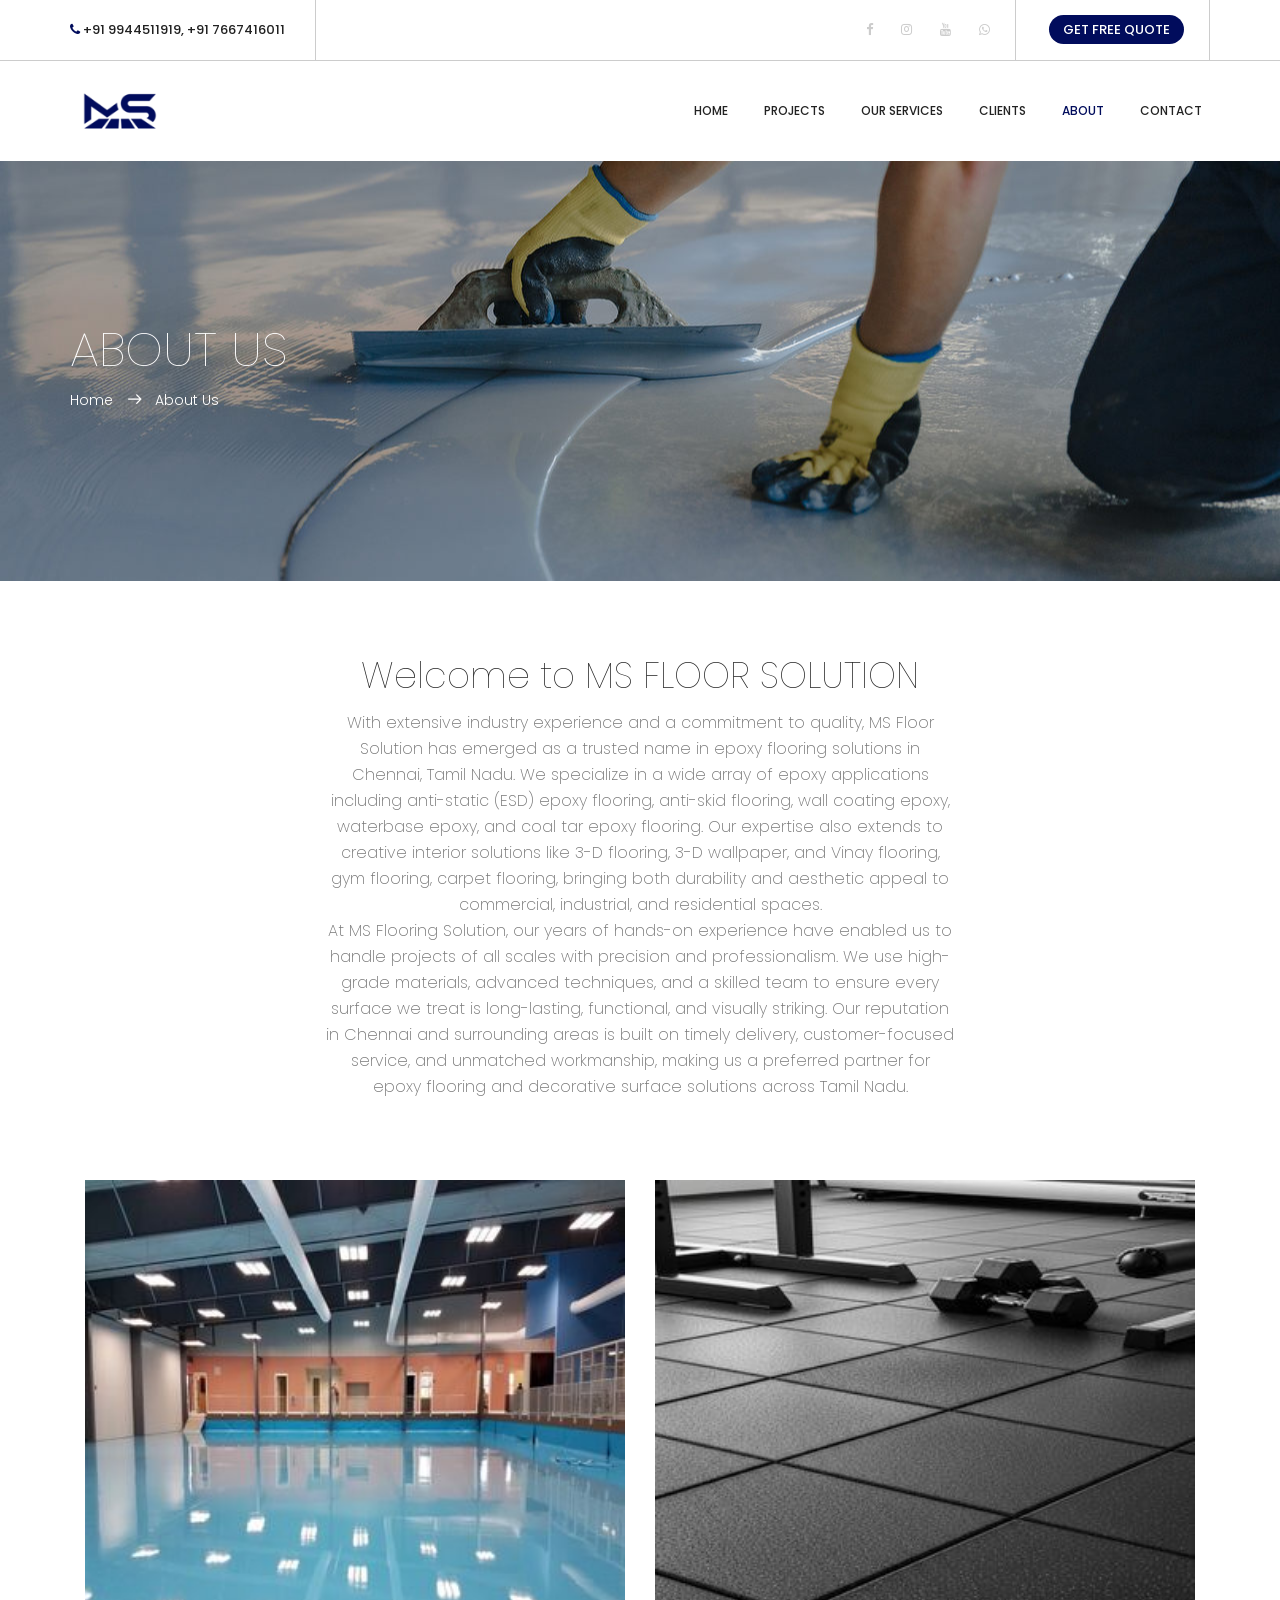
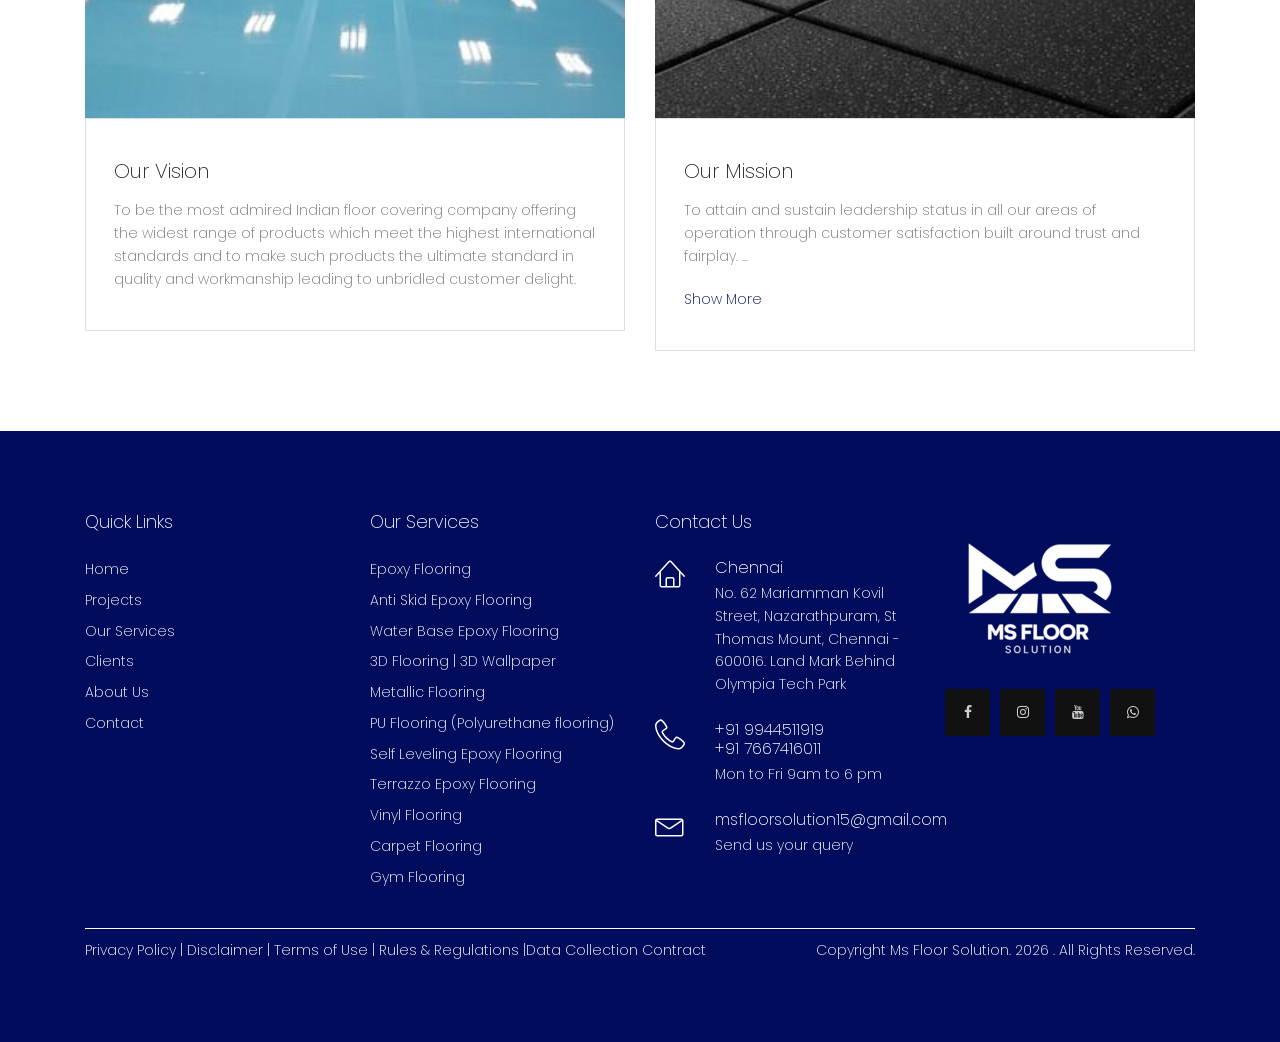
==== commit 7022dea5: "header top added to hightligh contact info" ====
--- a/about.html
+++ b/about.html
@@ -267,6 +267,56 @@
 	<body>
 		<!--################ Start Header Area ########-->
 		<header id="header" id="home">
+			<div class="header-top">
+				<div class="container">
+					<div class="row">
+						<div class="col-lg-6 col-sm-6 col-4 no-padding">
+							<div class="header-top-left">
+								<a href="#">
+									<i class="fa fa-phone"></i>
+									+91 9944511919, +91 7667416011
+								</a>
+							</div>
+						</div>
+						<div class="col-lg-6 col-sm-6 col-8 header-top-right no-padding">
+							<ul>
+								<li>
+									<a
+										target="_blank"
+										href="https://www.facebook.com/profile.php?id=61592872150297"
+										><i class="fa fa-facebook"></i
+									></a>
+								</li>
+								<li>
+									<a
+										target="_blank"
+										href="https://www.instagram.com/ms_floorsolution?utm_source=qr"
+										><i class="fa fa-instagram"></i
+									></a>
+								</li>
+								<li>
+									<a
+										target="_blank"
+										href="https://www.youtube.com/@MSFLOORSOLUTION"
+										><i class="fa fa-youtube"></i
+									></a>
+								</li>
+								<li>
+									<a target="_blank" href="https://wa.me/message/73YWQMUPDBXBA1"
+										><i class="fa fa-whatsapp"></i
+									></a>
+								</li>
+							</ul>
+							<ul>
+								<li>
+									<a class="top-head-btn" href="contact.html">Get free Quote</a>
+								</li>
+							</ul>
+						</div>
+					</div>
+				</div>
+			</div>
+			<hr />
 			<div class="container main-menu">
 				<div class="row align-items-center justify-content-between d-flex">
 					<div id="logo">
@@ -466,7 +516,7 @@
 									</div>
 									<div class="contact-details">
 										<h5 style="color: #fff">
-											+91 9944511919<br />+91 7668416011
+											+91 9944511919<br />+91 7667416011
 										</h5>
 										<p style="color: #fff">Mon to Fri 9am to 6 pm</p>
 									</div>
@@ -493,7 +543,11 @@
 							/>
 						</div>
 						<div class="footer-social d-flex align-items-center">
-							<a href="#"><i class="fa fa-facebook"></i></a>
+							<a
+								target="_blank"
+								href="https://www.facebook.com/profile.php?id=61592872150297"
+								><i class="fa fa-facebook"></i
+							></a>
 							<a
 								target="_blank"
 								href="https://www.instagram.com/ms_floorsolution?utm_source=qr"
--- a/css/main.css
+++ b/css/main.css
@@ -1370,6 +1370,14 @@
 .header-top .lnr {
 	display: none;
 }
+.top-head-btn {
+	background: #010c5c;
+	color: #fff !important;
+	padding: 8px 14px;
+	border-radius: 999px;
+	display: inline-block;
+	line-height: 1;
+}
 @media (max-width: 588px) {
 	.header-top .lnr {
 		display: block;
@@ -1383,7 +1391,73 @@
 }
 @media (max-width: 991px) {
 	.header-top {
-		display: none;
+		display: block;
+		height: auto;
+		line-height: 1.5;
+		padding: 12px 0;
+		background: #010c5c;
+	}
+	.header-top .container {
+		padding-left: 15px;
+		padding-right: 15px;
+	}
+	.header-top .row {
+		display: flex;
+		flex-direction: column;
+		gap: 8px;
+	}
+	.header-top .col-lg-6,
+	.header-top .col-sm-6,
+	.header-top .col-4,
+	.header-top .col-8 {
+		max-width: 100%;
+		flex: 0 0 100%;
+	}
+	.header-top .header-top-left,
+	.header-top .header-top-right {
+		display: block;
+		text-align: center;
+		border-right: 0;
+	}
+	.header-top .header-top-left a,
+	.header-top .header-top-right a {
+		display: inline-flex;
+		align-items: center;
+		justify-content: center;
+		margin: 0;
+		padding: 7px 12px;
+		background: rgba(255, 255, 255, 0.12);
+		border-radius: 999px;
+		color: #fff;
+	}
+	.header-top .header-top-right ul {
+		display: inline-flex;
+		align-items: center;
+		justify-content: center;
+		gap: 8px;
+		border-right: 0;
+		padding: 0;
+		margin: 0 0 8px;
+	}
+	.header-top .header-top-right ul li {
+		margin-left: 0;
+	}
+	.header-top a {
+		font-size: 12px;
+		text-transform: none;
+		font-weight: 400;
+	}
+	.header-top a i {
+		color: #fff;
+	}
+	.header-top .header-top-right a:hover i {
+		color: #fff;
+	}
+	.header-top .header-top-left a i {
+		color: #fff;
+	}
+	#header.header-scrolled #mobile-nav-toggle {
+		top: 40px;
 	}
 }
 
@@ -1409,6 +1483,7 @@
 	transition: all 0.5s;
 	z-index: 997;
 	background: #fff;
+	position: relative;
 }
 #header hr {
 	margin: 0;
@@ -1587,10 +1662,11 @@
 
 /* Mobile Nav Toggle */
 #mobile-nav-toggle {
-	position: fixed;
+	position: absolute;
 	right: 15px;
 	z-index: 999;
-	top: 28px;
+	top: 75%;
+	transform: translateY(-50%);
 	border: 0;
 	background: none;
 	font-size: 24px;
@@ -1598,15 +1674,15 @@
 	transition: all 0.4s;
 	outline: none;
 	cursor: pointer;
+	padding: 0;
 }
 @media (max-width: 991px) {
 	#mobile-nav-toggle {
-		top: 36px;
-	}
-}
-@media (max-width: 991px) {
-	#mobile-nav-toggle {
-		top: 28px;
+		display: inline-flex;
+		align-items: center;
+		justify-content: center;
+		width: 44px;
+		height: 44px;
 	}
 }
 
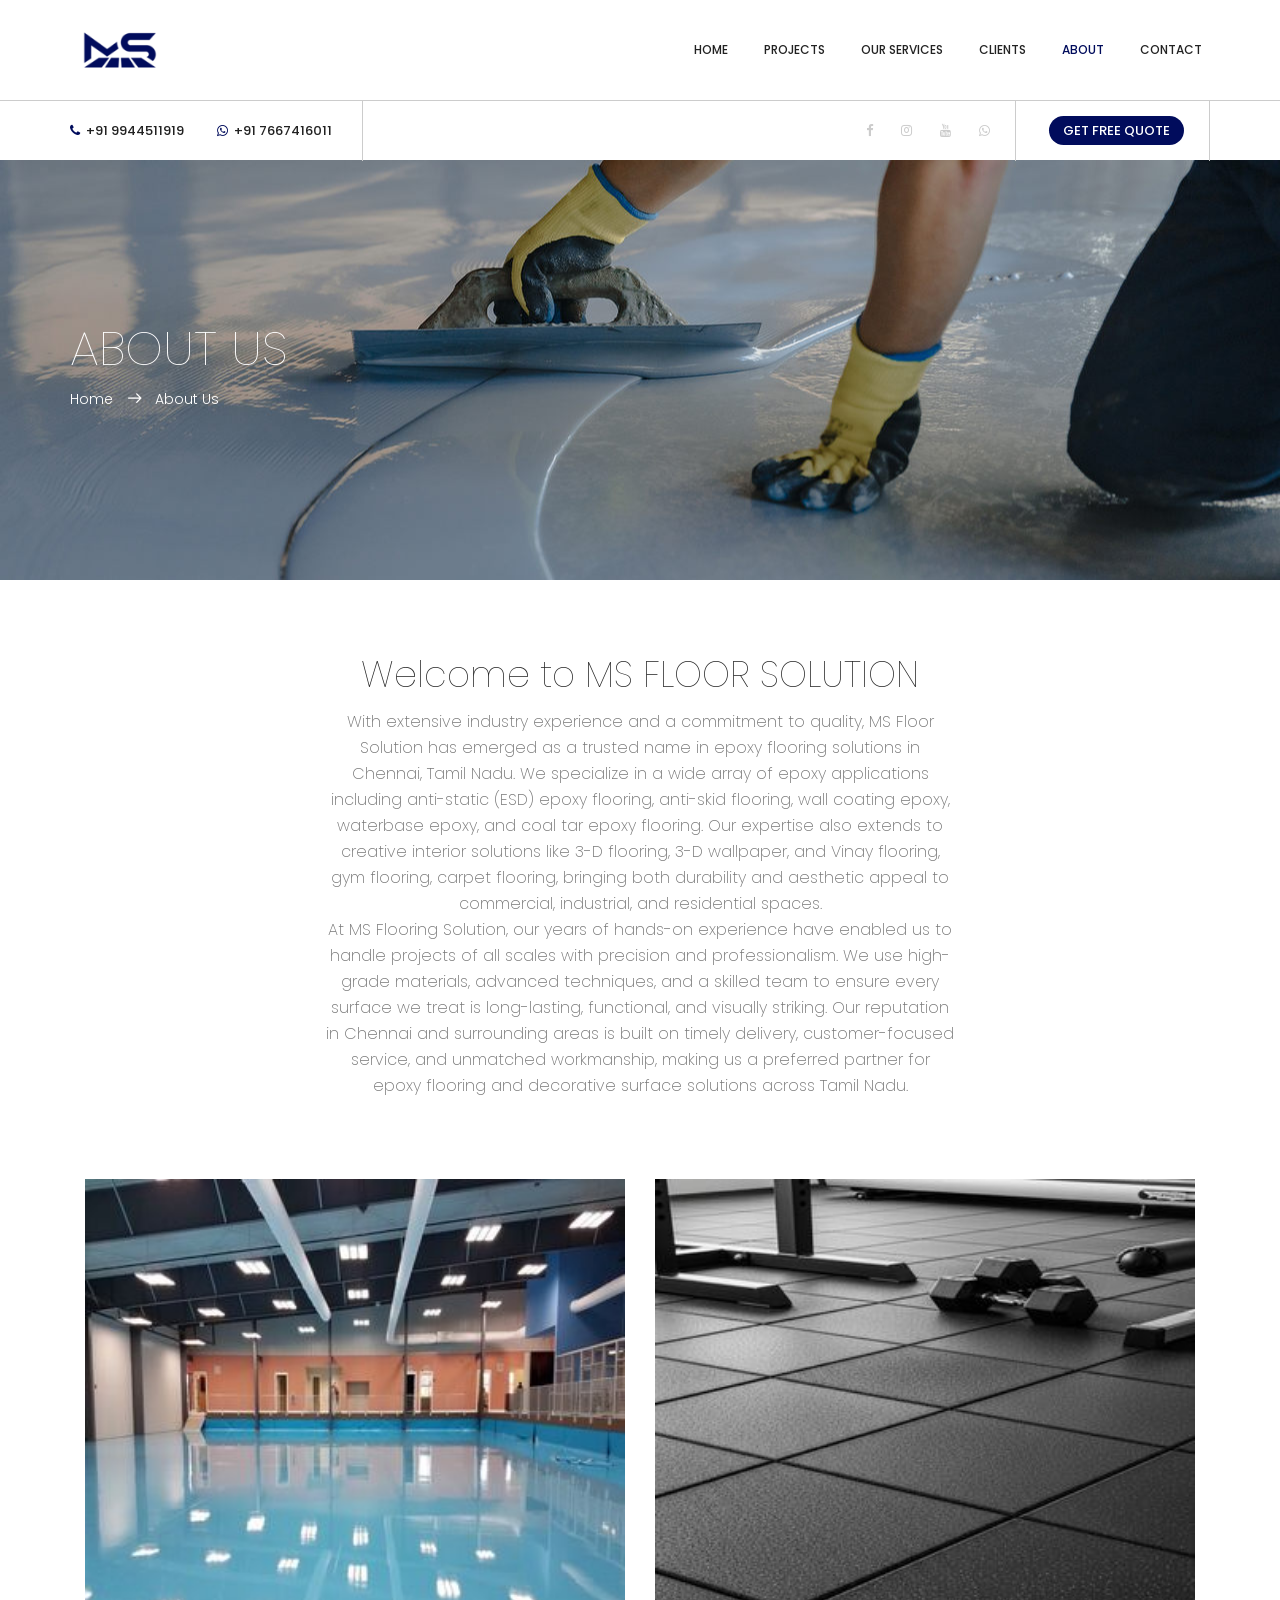
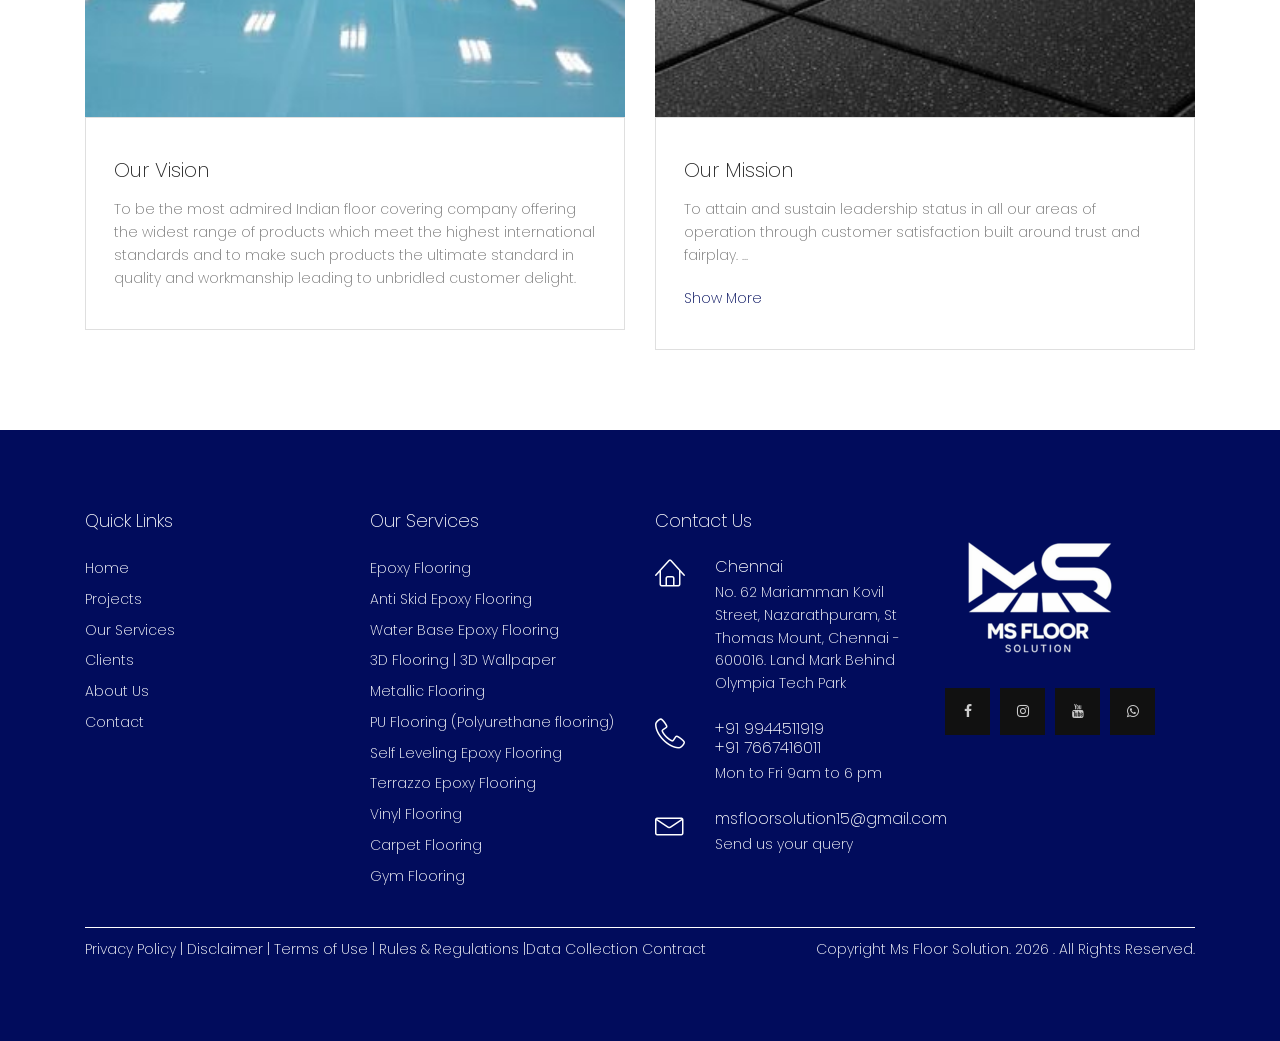
==== commit d672582a: "sticky header-top" ====
--- a/about.html
+++ b/about.html
@@ -267,14 +267,43 @@
 	<body>
 		<!--################ Start Header Area ########-->
 		<header id="header" id="home">
+			<div class="container main-menu">
+				<div class="row align-items-center justify-content-between d-flex">
+					<div id="logo">
+						<a href="index.html"
+							><img
+								src="img/logo.png"
+								alt=""
+								title=""
+								fetchpriority="high"
+								decoding="sync"
+						/></a>
+					</div>
+					<nav id="nav-menu-container">
+						<ul class="nav-menu">
+							<li><a href="index.html">home</a></li>
+							<li><a href="projects.html">projects</a></li>
+							<li><a href="services.html">our services</a></li>
+							<li><a href="clients.html">clients</a></li>
+							<li class="menu-active"><a href="about.html">about</a></li>
+							<li><a href="contact.html">Contact</a></li>
+						</ul>
+					</nav>
+					<!--######## #nav-menu-container -->
+				</div>
+			</div>
 			<div class="header-top">
 				<div class="container">
 					<div class="row">
 						<div class="col-lg-6 col-sm-6 col-4 no-padding">
 							<div class="header-top-left">
-								<a href="#">
+								<a href="tel:+919944511919">
 									<i class="fa fa-phone"></i>
-									+91 9944511919, +91 7667416011
+									&nbsp;+91 9944511919
+								</a>
+								<a target="_blank" href="https://wa.me/message/73YWQMUPDBXBA1">
+									<i class="fa fa-whatsapp"></i>
+									&nbsp;+91 7667416011
 								</a>
 							</div>
 						</div>
@@ -316,32 +345,6 @@
 					</div>
 				</div>
 			</div>
-			<hr />
-			<div class="container main-menu">
-				<div class="row align-items-center justify-content-between d-flex">
-					<div id="logo">
-						<a href="index.html"
-							><img
-								src="img/logo.png"
-								alt=""
-								title=""
-								fetchpriority="high"
-								decoding="sync"
-						/></a>
-					</div>
-					<nav id="nav-menu-container">
-						<ul class="nav-menu">
-							<li><a href="index.html">home</a></li>
-							<li><a href="projects.html">projects</a></li>
-							<li><a href="services.html">our services</a></li>
-							<li><a href="clients.html">clients</a></li>
-							<li class="menu-active"><a href="about.html">about</a></li>
-							<li><a href="contact.html">Contact</a></li>
-						</ul>
-					</nav>
-					<!--######## #nav-menu-container -->
-				</div>
-			</div>
 		</header>
 		<!--######## End Header Area ########-->
 
--- a/css/main.css
+++ b/css/main.css
@@ -1316,6 +1316,10 @@
 	padding: 0px;
 	height: 60px;
 	line-height: 60px;
+	position: sticky;
+	top: 0;
+	z-index: 1000;
+	border-top: 1px solid #cccccc;
 }
 .header-top a {
 	color: #222;
@@ -1456,9 +1460,6 @@
 	.header-top .header-top-left a i {
 		color: #fff;
 	}
-	#header.header-scrolled #mobile-nav-toggle {
-		top: 40px;
-	}
 }
 
 @media (max-width: 991px) {
@@ -1483,7 +1484,6 @@
 	transition: all 0.5s;
 	z-index: 997;
 	background: #fff;
-	position: relative;
 }
 #header hr {
 	margin: 0;
@@ -1503,7 +1503,10 @@
 	transition: all 0.5s;
 	box-shadow: -21.213px 21.213px 30px 0px rgba(158, 158, 158, 0.3);
 }
-#header.header-scrolled .header-top,
+#header.header-scrolled .header-top {
+	display: block;
+}
+
 #header.header-scrolled hr {
 	display: none;
 }
@@ -1665,8 +1668,7 @@
 	position: absolute;
 	right: 15px;
 	z-index: 999;
-	top: 75%;
-	transform: translateY(-50%);
+	top: 28px;
 	border: 0;
 	background: none;
 	font-size: 24px;
@@ -1674,15 +1676,10 @@
 	transition: all 0.4s;
 	outline: none;
 	cursor: pointer;
-	padding: 0;
 }
 @media (max-width: 991px) {
 	#mobile-nav-toggle {
-		display: inline-flex;
-		align-items: center;
-		justify-content: center;
-		width: 44px;
-		height: 44px;
+		top: 28px;
 	}
 }
 
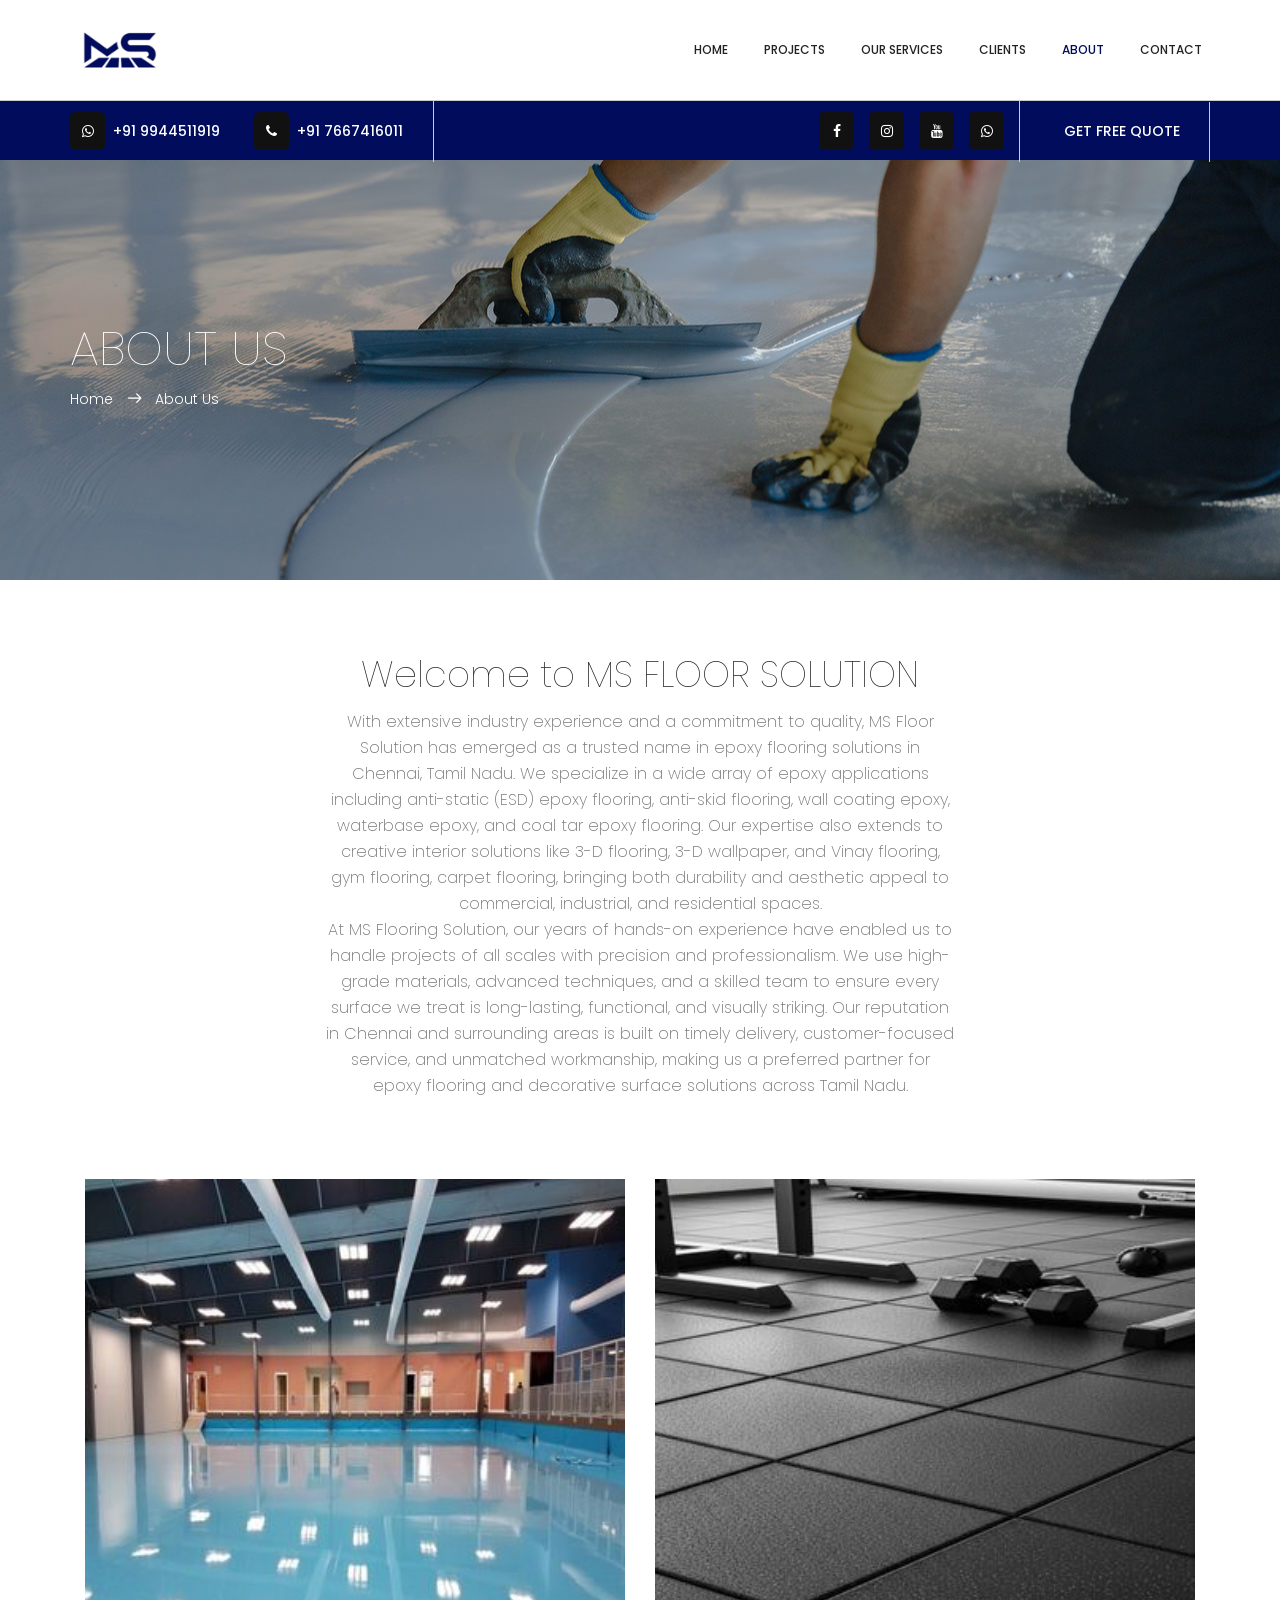
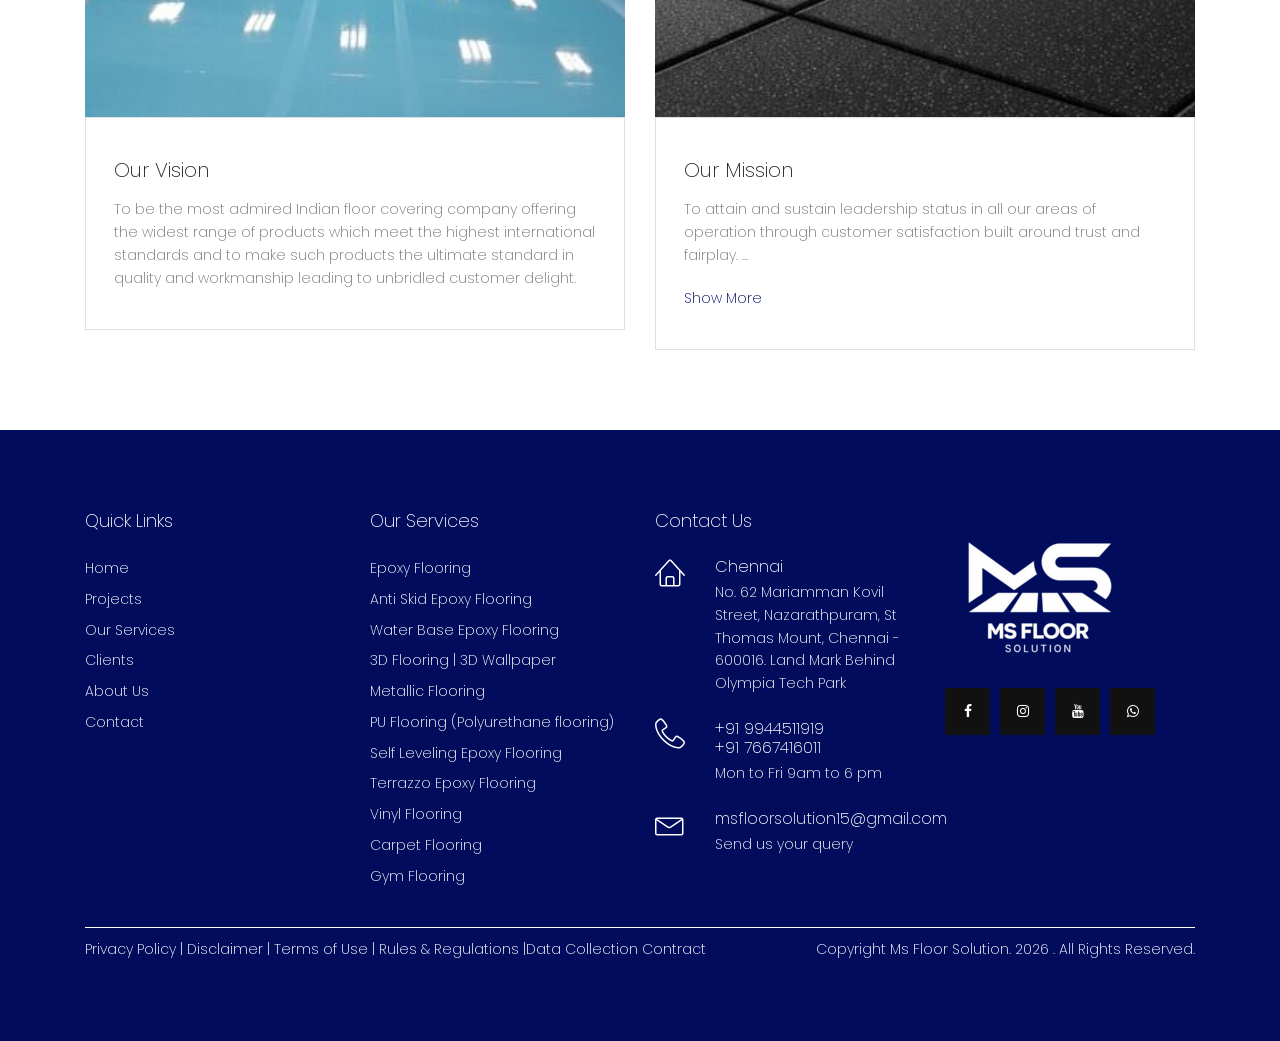
==== commit 4101487f: "hightlight social icons and contact details" ====
--- a/about.html
+++ b/about.html
@@ -297,12 +297,12 @@
 					<div class="row">
 						<div class="col-lg-6 col-sm-6 col-4 no-padding">
 							<div class="header-top-left">
+								<a target="_blank" href="https://wa.me/message/73YWQMUPDBXBA1">
+									<i class="fa fa-whatsapp"></i>
+									&nbsp;+91 9944511919
+								</a>
 								<a href="tel:+919944511919">
 									<i class="fa fa-phone"></i>
-									&nbsp;+91 9944511919
-								</a>
-								<a target="_blank" href="https://wa.me/message/73YWQMUPDBXBA1">
-									<i class="fa fa-whatsapp"></i>
 									&nbsp;+91 7667416011
 								</a>
 							</div>
--- a/css/main.css
+++ b/css/main.css
@@ -1318,17 +1318,31 @@
 	line-height: 60px;
 	position: sticky;
 	top: 0;
-	z-index: 1000;
+	z-index: 980;
+	background: #010c5c;
 	border-top: 1px solid #cccccc;
 }
 .header-top a {
-	color: #222;
+	color: #fff;
 	font-weight: 500;
 	text-transform: uppercase;
-	font-size: 13px;
+	font-size: 14px;
 }
 .header-top a i {
-	color: #cccccc;
+	background-color: #111111;
+	color: #fff;
+	padding: 12px;
+	width: 35px;
+	border-radius: 5px;
+	text-align: center;
+}
+.header-top a:hover i {
+	background-color: #fff;
+	color: #000;
+	padding: 12px;
+	width: 35px;
+	border-radius: 5px;
+	text-align: center;
 }
 .header-top ul {
 	display: inline-block;
@@ -1338,7 +1352,7 @@
 }
 .header-top ul li {
 	display: inline-block;
-	margin-left: 15px;
+	margin-left: 12px;
 }
 .header-top .header-top-right {
 	text-align: right;
@@ -1349,9 +1363,9 @@
 	-o-transition: all 0.3s ease 0s;
 	transition: all 0.3s ease 0s;
 }
-.header-top .header-top-right a {
+/* .header-top .header-top-right a {
 	margin-right: 10px;
-}
+} */
 .header-top .header-top-right a:hover {
 	-webkit-transition: all 0.3s ease 0s;
 	-moz-transition: all 0.3s ease 0s;
@@ -1359,7 +1373,10 @@
 	transition: all 0.3s ease 0s;
 }
 .header-top .header-top-right a:hover i {
-	color: #010c5c;
+	color: #000;
+}
+.header-top .header-top-left a:hover i {
+	color: #000;
 }
 .header-top .header-top-left {
 	border-right: 1px solid #cccccc;
@@ -1369,7 +1386,7 @@
 	margin-right: 30px;
 }
 .header-top .header-top-left a i {
-	color: #010c5c;
+	color: #fff;
 }
 .header-top .lnr {
 	display: none;
@@ -1447,18 +1464,22 @@
 		margin-left: 0;
 	}
 	.header-top a {
-		font-size: 12px;
+		font-size: 13px;
 		text-transform: none;
 		font-weight: 400;
 	}
 	.header-top a i {
-		color: #fff;
+		background-color: transparent !important;
+		color: #fff !important;
+		padding: 0px !important;
+		width: auto !important;
+		text-align: center;
 	}
 	.header-top .header-top-right a:hover i {
-		color: #fff;
+		color: #fff !important;
 	}
 	.header-top .header-top-left a i {
-		color: #fff;
+		color: #fff !important;
 	}
 }
 
@@ -3344,15 +3365,17 @@
 	-o-transition: all 0.3s ease 0s;
 	transition: all 0.3s ease 0s;
 }
+.footer-social a:hover i {
+	background-color: #fff;
+	color: #000;
+	-webkit-transition: all 0.3s ease 0s;
+	-moz-transition: all 0.3s ease 0s;
+	-o-transition: all 0.3s ease 0s;
+	transition: all 0.3s ease 0s;
+}
 .footer-social a:hover {
 	background-color: #fff;
 	color: #000;
-}
-.footer-social a i:hover {
-	color: #000;
-}
-.footer-social i {
-	color: #cccccc;
 	-webkit-transition: all 0.3s ease 0s;
 	-moz-transition: all 0.3s ease 0s;
 	-o-transition: all 0.3s ease 0s;
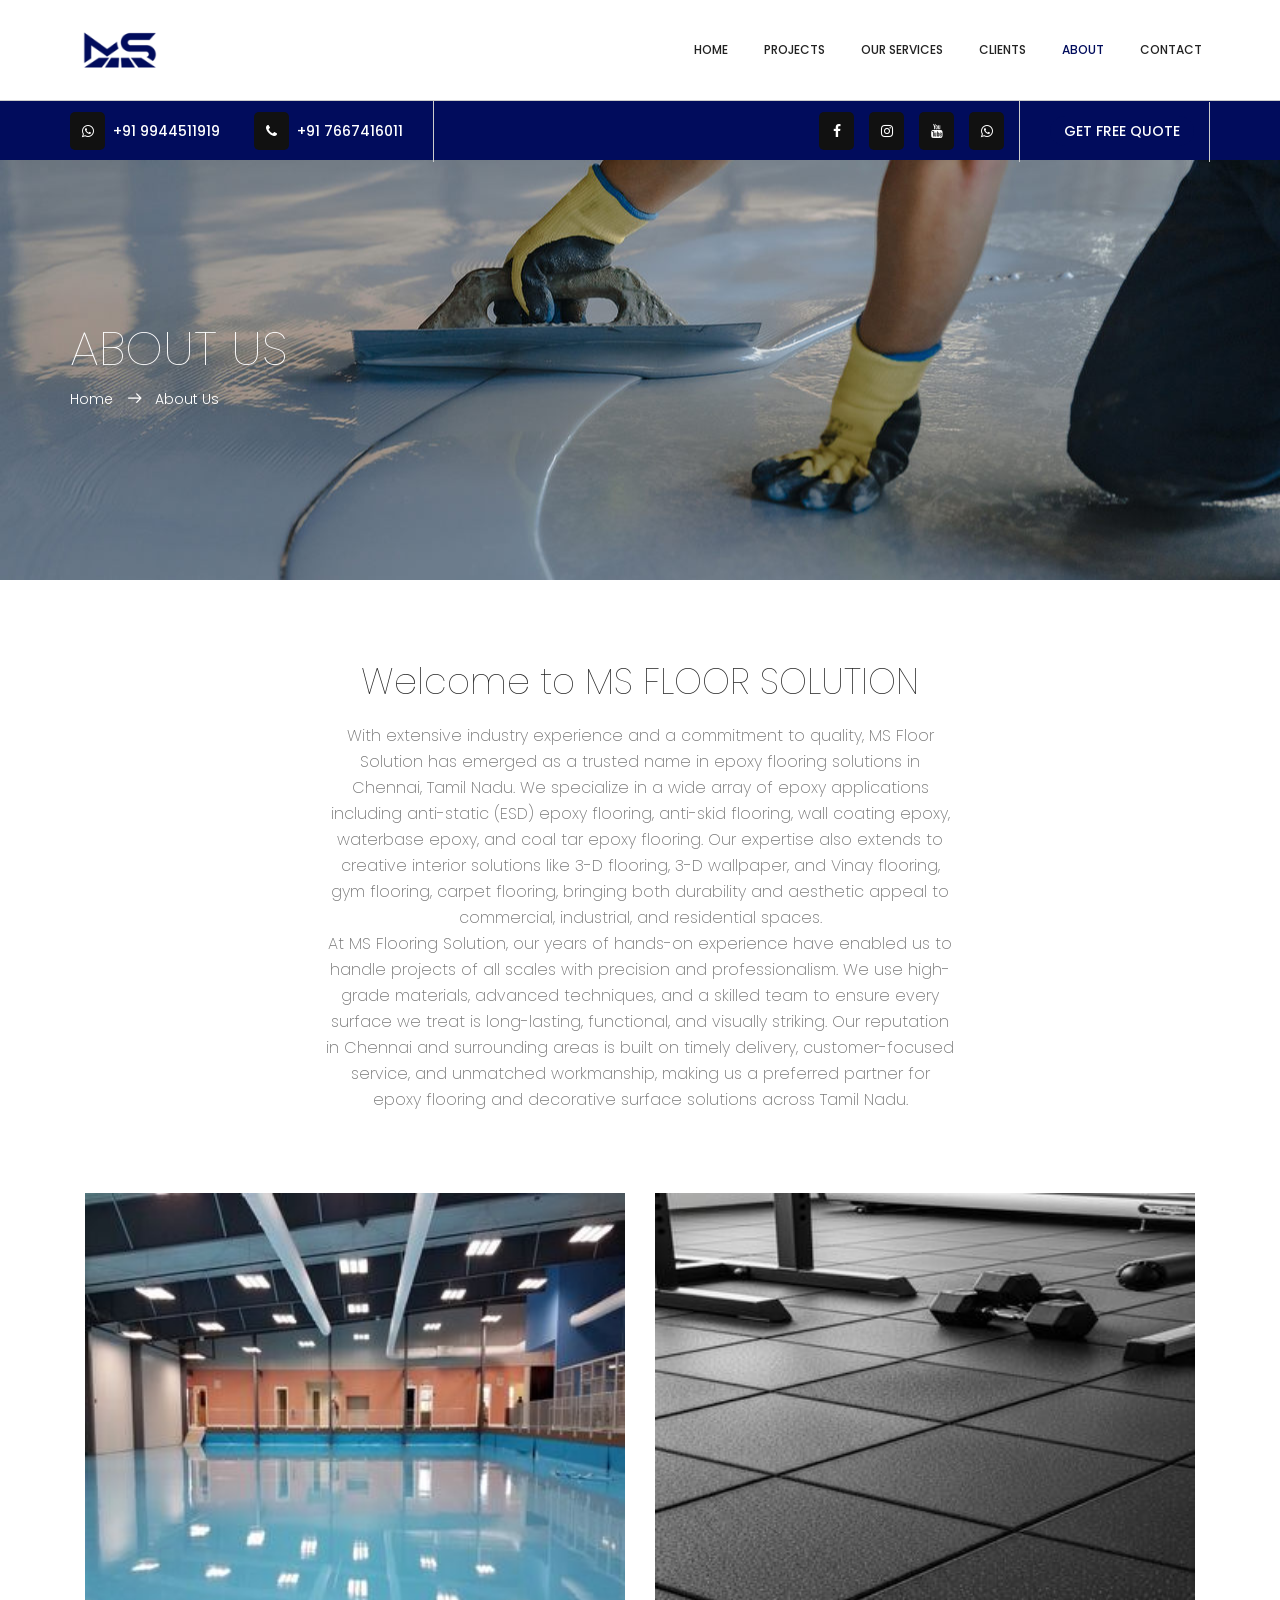
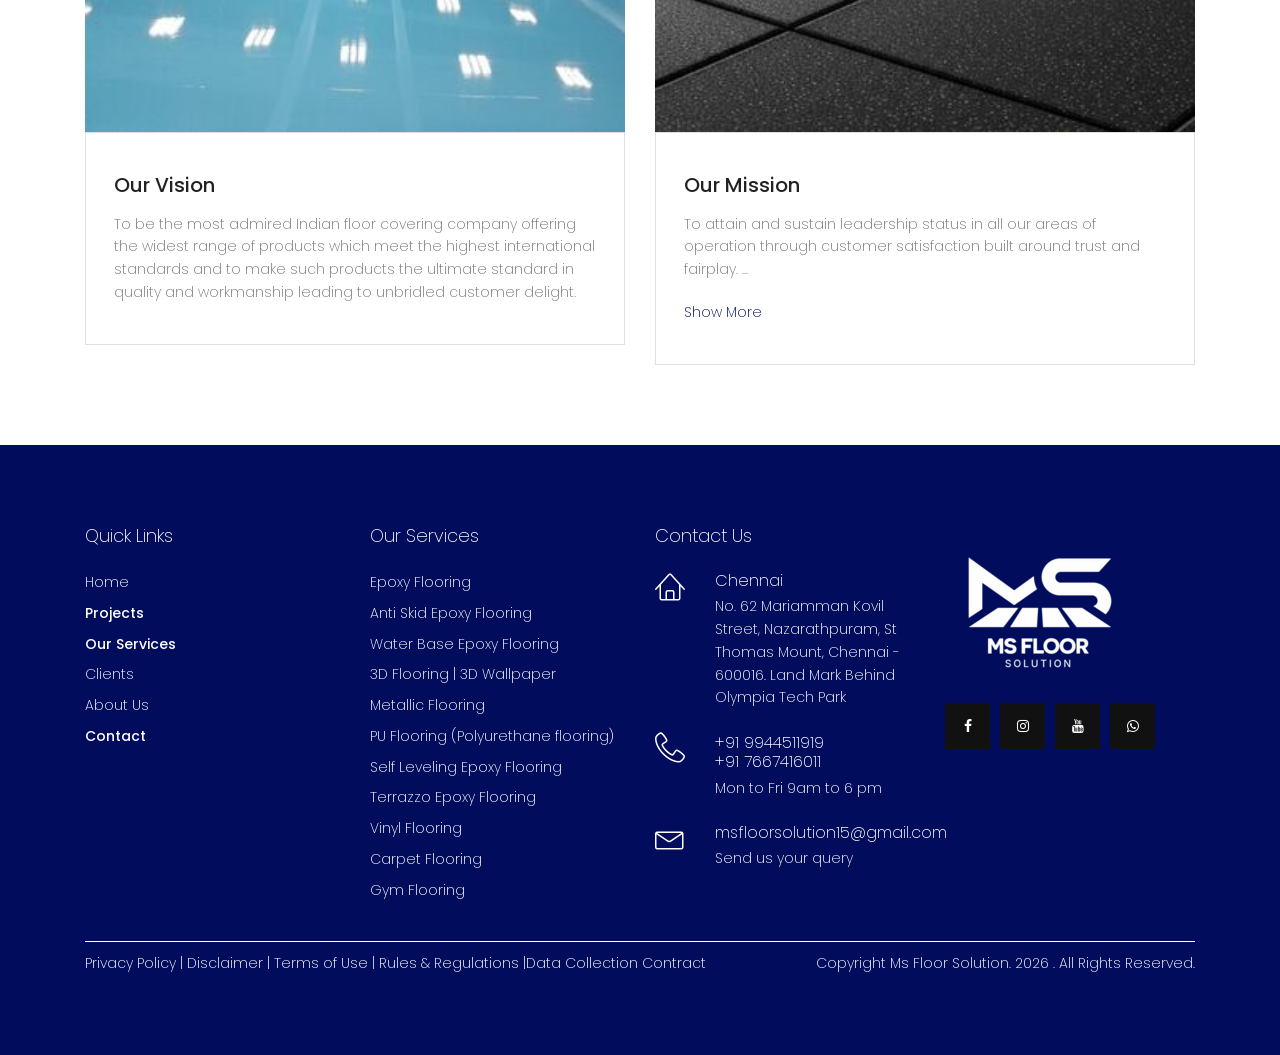
==== commit bca757ad: "Font weight changes for footer" ====
--- a/about.html
+++ b/about.html
@@ -466,11 +466,19 @@
 							<h6>Quick Links</h6>
 							<ul class="footer-nav">
 								<li><a href="index.html">Home</a></li>
-								<li><a href="projects.html">Projects</a></li>
-								<li><a href="services.html">Our Services</a></li>
+								<li>
+									<a href="projects.html" style="font-weight: 500">Projects</a>
+								</li>
+								<li>
+									<a href="services.html" style="font-weight: 500"
+										>Our Services</a
+									>
+								</li>
 								<li><a href="clients.html">Clients</a></li>
 								<li><a href="about.html">About Us</a></li>
-								<li><a href="contact.html">Contact</a></li>
+								<li>
+									<a href="contact.html" style="font-weight: 500">Contact</a>
+								</li>
 							</ul>
 						</div>
 					</div>
--- a/css/main.css
+++ b/css/main.css
@@ -256,7 +256,6 @@
 .main-title h1 {
 	margin-bottom: 20px;
 	font-weight: 100;
-	line-height: 29px !important;
 }
 @media (max-width: 480px) {
 	.main-title h1 {
@@ -1891,7 +1890,7 @@
 }
 
 .home-banner-area {
-	background: url(../img/home-banner.jpg) no-repeat center;
+	background: transparent;
 	background-size: cover;
 }
 
@@ -1945,11 +1944,6 @@
 @media (max-width: 767.98px) {
 	.fullscreen {
 		height: 600px !important;
-	}
-}
-@media (max-width: 768px) {
-	.fullscreen {
-		height: 400px !important;
 	}
 }
 
@@ -2058,7 +2052,7 @@
 }
 .single-news .card-body .card-title {
 	font-size: 20px;
-	font-weight: 200;
+	font-weight: 500;
 	margin-bottom: 16px;
 	-webkit-transition: all 0.3s ease 0s;
 	-moz-transition: all 0.3s ease 0s;
@@ -2308,6 +2302,7 @@
 	cursor: pointer;
 }
 .projects_text h4 a {
+	font-weight: 500;
 	color: #222;
 }
 .projects_text h4 a:hover {
@@ -3695,3 +3690,42 @@
 	border-radius: 10px;
 	-webkit-box-shadow: inset 0 0 6px #fff;
 }
+
+.banner-carousel {
+	position: relative;
+}
+.banner-carousel-active,
+.banner-carousel-active .owl-stage {
+	touch-action: pan-y;
+}
+.banner-item {
+	display: flex;
+	align-items: center;
+	background-size: cover;
+	background-repeat: no-repeat;
+	background-position: center;
+}
+
+.desktop-only {
+	display: block;
+}
+
+.home-banner-area .mobile-only {
+	display: none;
+}
+
+@media screen and (max-width: 768px) {
+	.mobile-only {
+		display: block !important;
+	}
+	.banner-item {
+		background-position: center;
+	}
+	.fullscreen {
+		height: 545px !important;
+	}
+
+	.desktop-only {
+		display: none !important;
+	}
+}
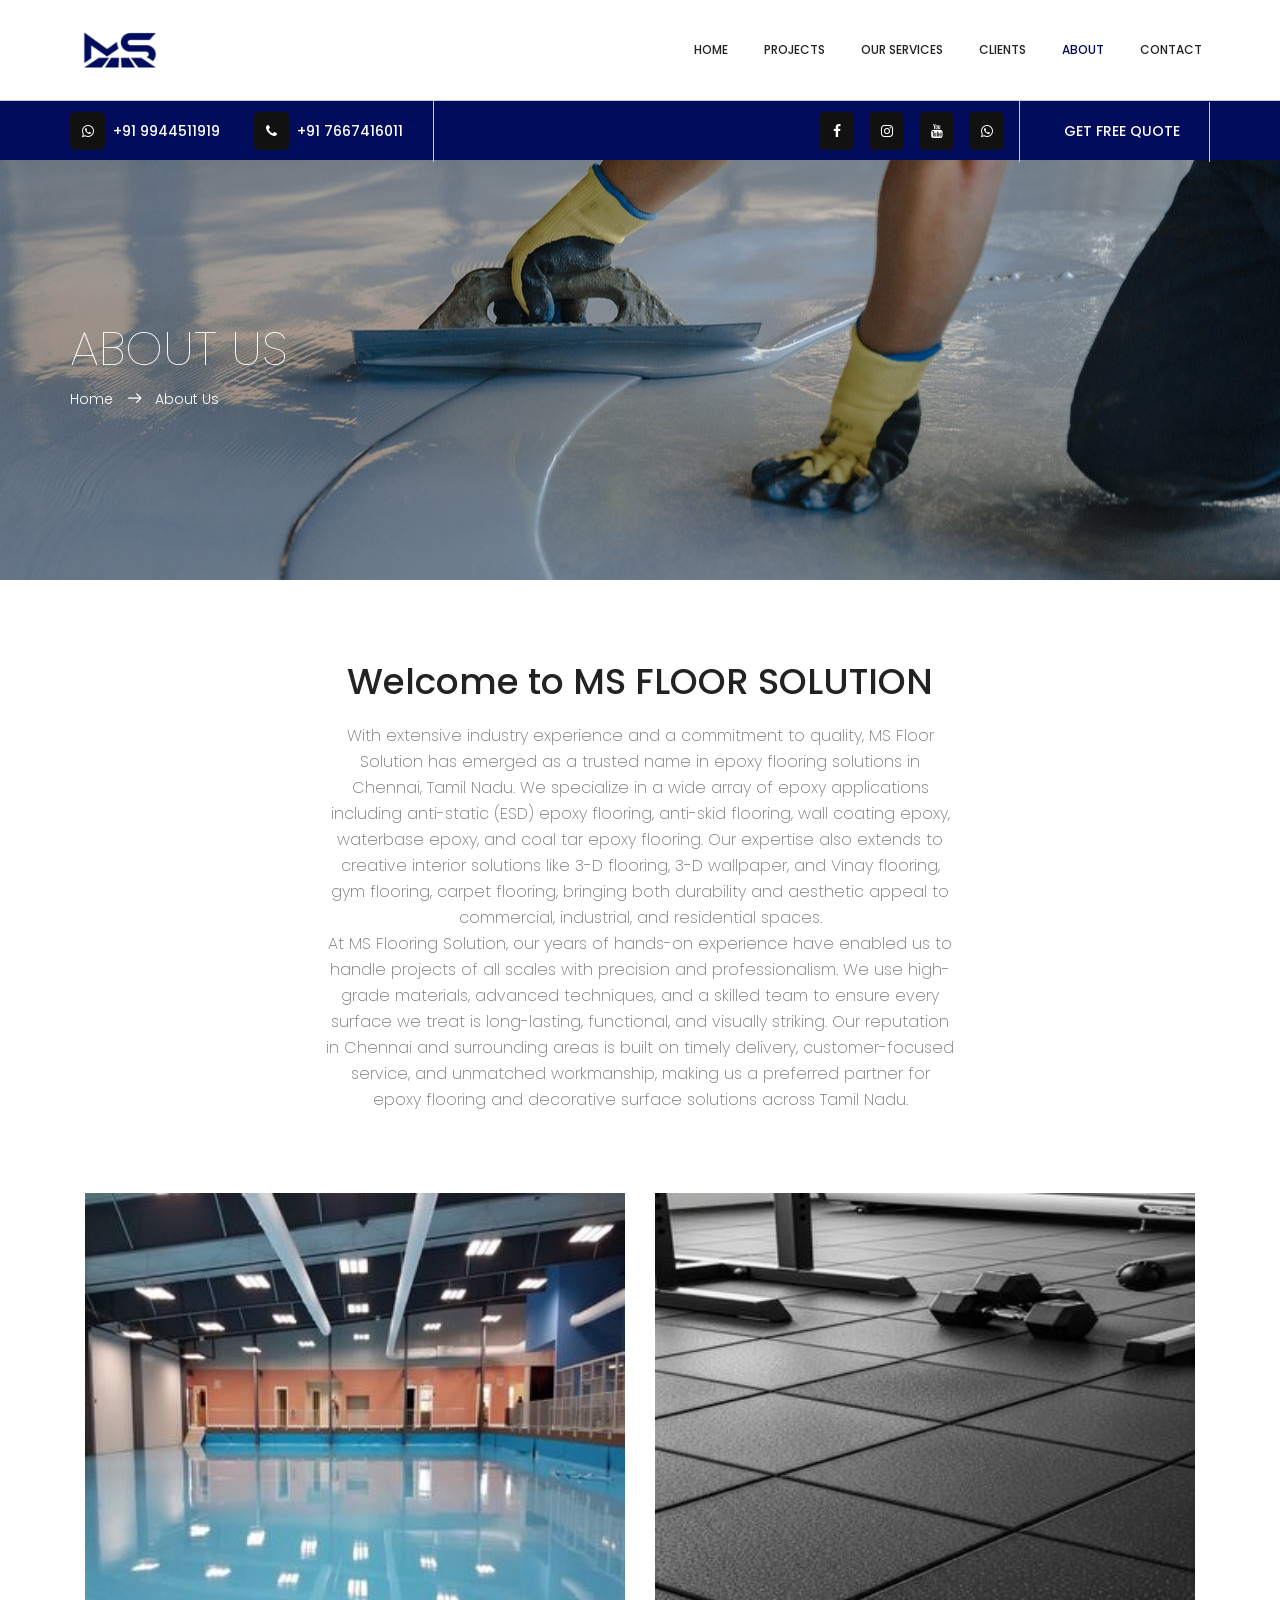
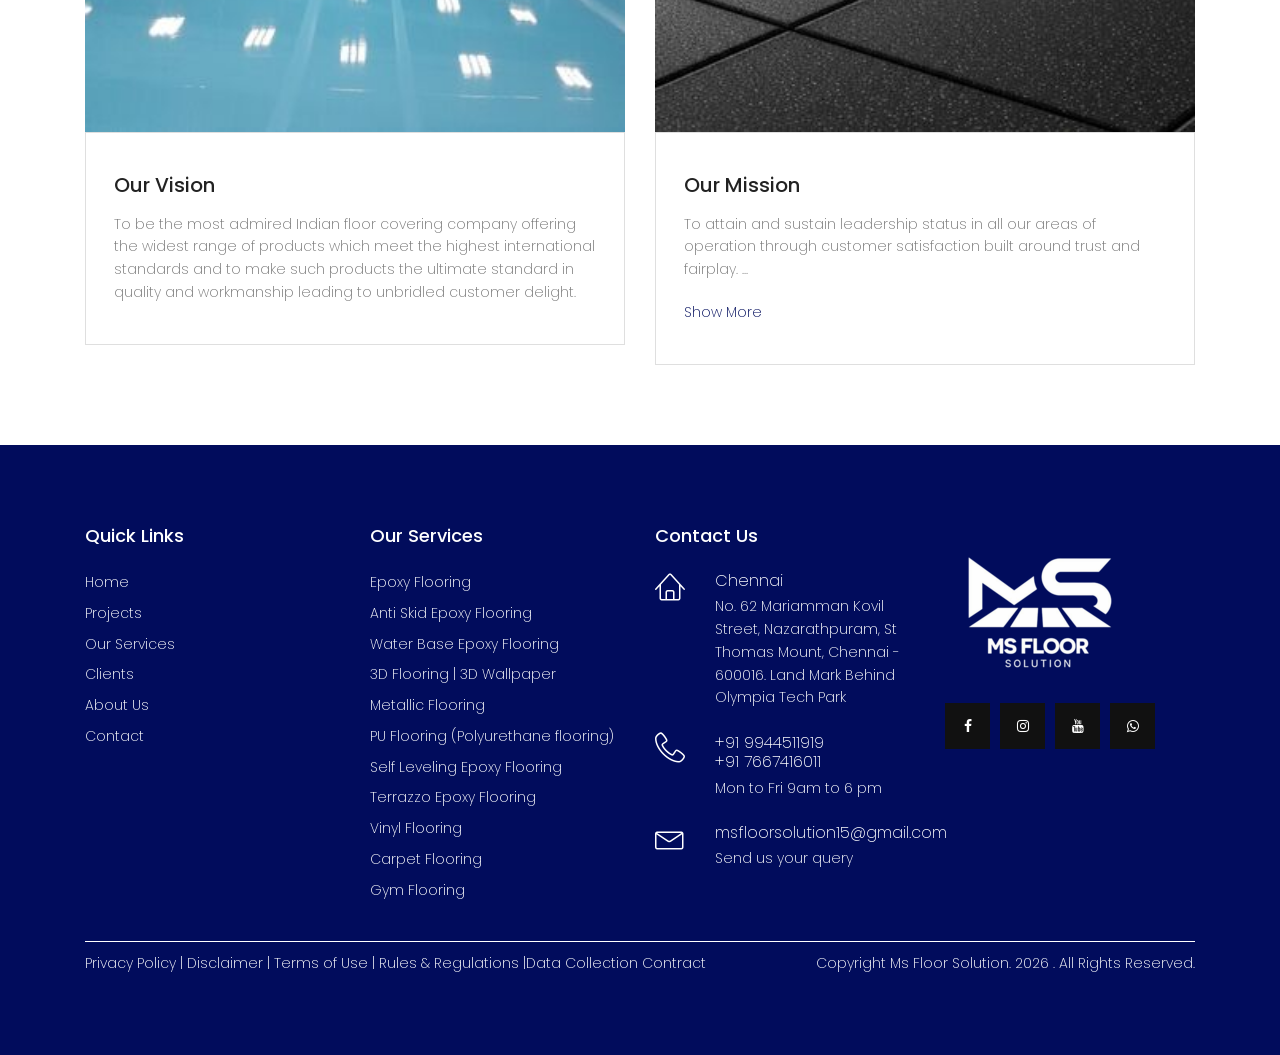
==== commit 4f3f3ddd: "main title font weight increased" ====
--- a/about.html
+++ b/about.html
@@ -467,17 +467,15 @@
 							<ul class="footer-nav">
 								<li><a href="index.html">Home</a></li>
 								<li>
-									<a href="projects.html" style="font-weight: 500">Projects</a>
-								</li>
-								<li>
-									<a href="services.html" style="font-weight: 500"
-										>Our Services</a
-									>
+									<a href="projects.html">Projects</a>
+								</li>
+								<li>
+									<a href="services.html">Our Services</a>
 								</li>
 								<li><a href="clients.html">Clients</a></li>
 								<li><a href="about.html">About Us</a></li>
 								<li>
-									<a href="contact.html" style="font-weight: 500">Contact</a>
+									<a href="contact.html">Contact</a>
 								</li>
 							</ul>
 						</div>
--- a/css/main.css
+++ b/css/main.css
@@ -255,7 +255,7 @@
 }
 .main-title h1 {
 	margin-bottom: 20px;
-	font-weight: 100;
+	font-weight: 500;
 }
 @media (max-width: 480px) {
 	.main-title h1 {
@@ -3476,6 +3476,9 @@
 		padding-top: 0;
 	}
 }
+.footer-area h6 {
+	font-weight: 500;
+}
 
 .footer-text a,
 .footer-text i {
